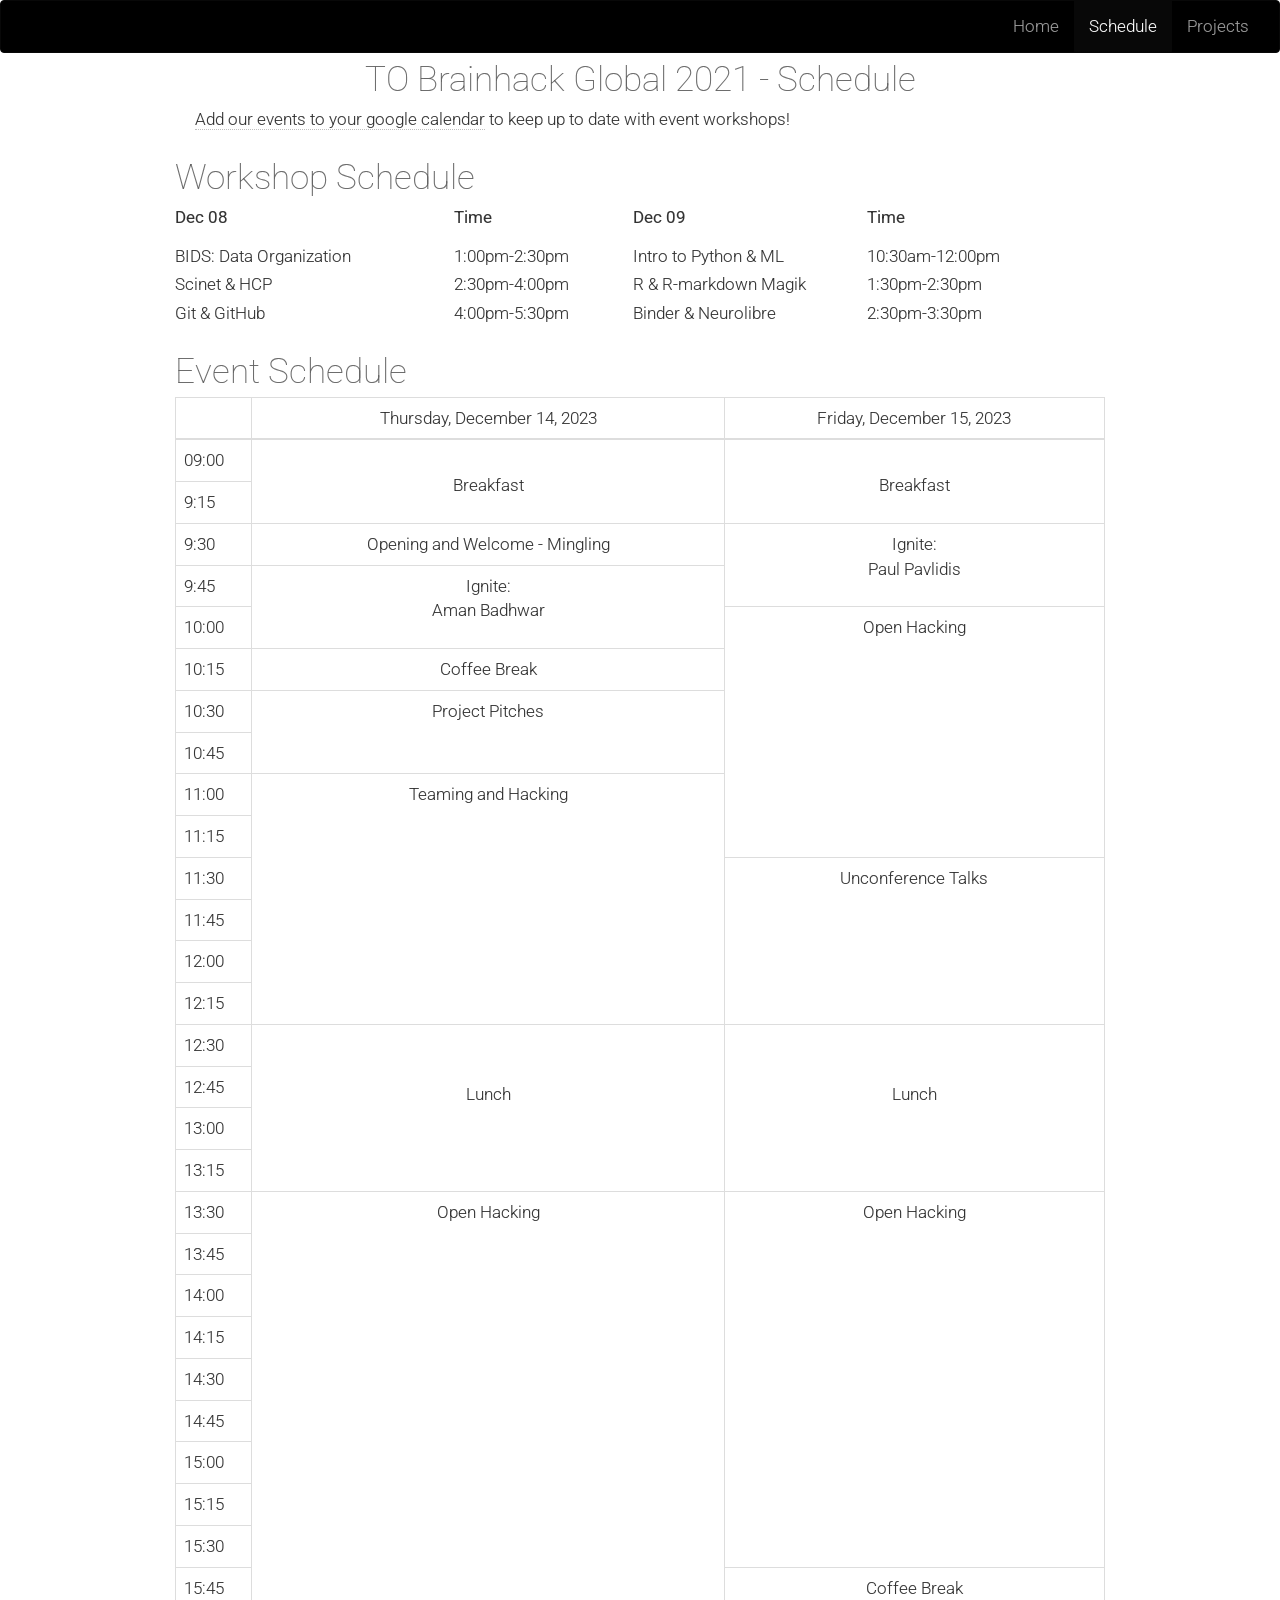
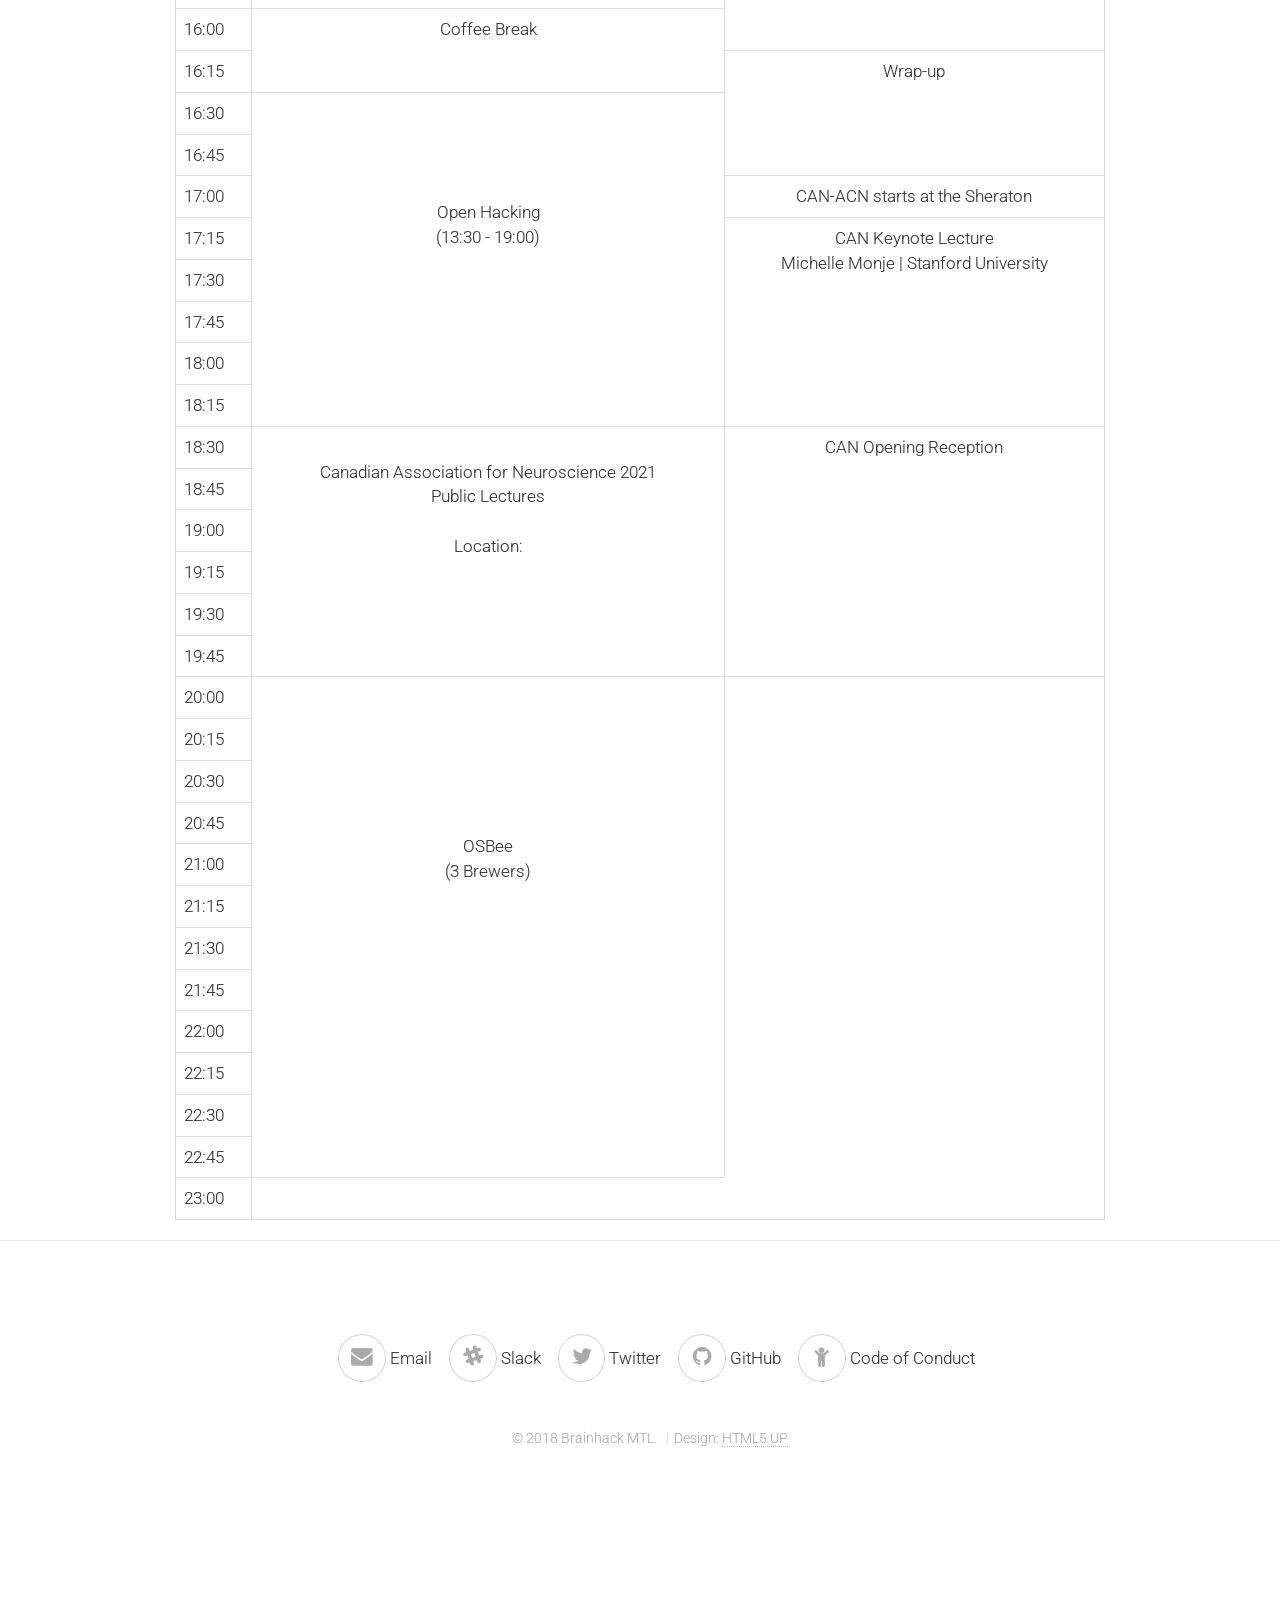
==== schedule.html @ 02b3ccc8 "Initial commit" ====
<!DOCTYPE html>
<html>

<head>
    <meta charset="utf-8">
    <meta http-equiv="X-UA-Compatible" content="IE=edge">
    <title>TO Brainhack Global 2021 &ndash; Schedule</title>
    <meta name="viewport" content="width=device-width, initial-scale=1">
    <link rel="stylesheet" href="https://maxcdn.bootstrapcdn.com/bootstrap/3.3.7/css/bootstrap.min.css" integrity="sha384-BVYiiSIFeK1dGmJRAkycuHAHRg32OmUcww7on3RYdg4Va+PmSTsz/K68vbdEjh4u"
    crossorigin="anonymous">
    <link rel="stylesheet" href="assets/css/main.css" />
    <link rel="stylesheet" href="https://use.fontawesome.com/releases/v5.7.2/css/all.css"
        integrity="sha384-fnmOCqbTlWIlj8LyTjo7mOUStjsKC4pOpQbqyi7RrhN7udi9RwhKkMHpvLbHG9Sr" crossorigin="anonymous">
    <link rel="stylesheet" href="https://www.w3schools.com/w3css/4/w3.css">
    <link rel="stylesheet" type="text/css" media="screen" href="assets/css/main.css">
    <link rel="stylesheet" type="text/css" media="screen" href="assets/css/schedule.css">
</head>

<body>
    <!-- Navbar -->
    <nav class="navbar navbar-inverse">
        <div class="container-fluid">
            <div class="navbar-header">
                <button type="button" class="navbar-toggle" data-toggle="collapse" data-target="#myNavbar">
                    <span class="icon-bar"></span>
                    <span class="icon-bar"></span>
                    <span class="icon-bar"></span>
                </button>
            </div>
            <div class="collapse navbar-collapse" id="myNavbar">
                <ul class="nav navbar-nav navbar-right">
                    <li>
                        <a href="index.html">Home</a>
                    </li>
                    <li class="active">
                        <a href="schedule.html"
                            target="_blank">Schedule</a>
                    </li>
                    <li>
                        <a href="projects.html">Projects</a>
                    </li>
                </ul>
            </div>
        </div>
    </nav>







    <!-- SCHEDULE  -->
    <div class="container schedule">
        <h1 class="text-center">TO Brainhack Global 2021 - Schedule</h1>

	<p>
				<a href="https://calendar.google.com/calendar/b/1?cid=YnJhaW5oYWNrdG9yb250b0BnbWFpbC5jb20" target="_blank">Add our events to your google calendar</a> to keep up to date with event workshops!
	</p>

	<h2>
		Workshop Schedule
	</h2>

	<table style="width:100%">
		<col width="30">
		<col width="30">
		<col width="50">
		<col width="80">
		<tr>
			<th><b>Dec 08</b></th>
			<th><b>Time</b></th>
			<th><b>Dec 09</b></th>
			<th><b>Time</b></th>
		</tr>
		<tr>
			<td>BIDS: Data Organization</td>
			<td>1:00pm-2:30pm</td>
			<td>Intro to Python & ML</td>
			<td>10:30am-12:00pm</td>
			
		</tr>
		<tr>
			<td>Scinet & HCP</td>
			<td>2:30pm-4:00pm</td>
			<td>R & R-markdown Magik</td>
			<td>1:30pm-2:30pm</td>
		</tr>
		<tr>
			<td>Git & GitHub</td>
			<td>4:00pm-5:30pm</td>
			<td>Binder & Neurolibre</td>
			<td>2:30pm-3:30pm</td>
		</tr>

	</table>

	<h2>
		Event Schedule
	</h2>

        <div class="table-responsive timeline">
            <table class="table table-bordered" border="1">
                <thead>
                    <th></th>
                    <th class="text-center">Thursday, December 14, 2023</th>
                    <th class="text-center">Friday, December 15, 2023</th>
                </thead>
                <tbody>
                    <tr>
                        <td>09:00</td>
                        <td rowspan="2" class="text-center sEvent" data-id="breakfast1" data-toggle="modal" data-target="#infoModal"><br>Breakfast</td>
                        <td rowspan="2" class="text-center sEvent" data-id="breakfast2" data-toggle="modal" data-target="#infoModal"><br>Breakfast</td>
                    </tr>
                    <tr>
                        <td>9:15</td>
                    </tr>
                    <tr>
                        <td>9:30</td>
                        <td class="text-center sEvent" data-id="welcome" data-toggle="modal" data-target="#infoModal">Opening and Welcome - Mingling</td>
                        <td rowspan="2" class="text-center sEvent" data-id="ignite1" data-toggle="modal" data-target="#infoModal">
                            Ignite:
                            <br>
                            Paul Pavlidis
                        </td>
                    </tr>
                    <tr>
                        <td>9:45</td>
                        <td rowspan="2" class="text-center sEvent" data-id="ignite2" data-toggle="modal" data-target="#infoModal">
                            Ignite:
                            <br>
                            Aman Badhwar
                        </td>
                    </tr>
                    <tr>
                        <td>10:00</td>
                        <td rowspan="6" class="text-center sEvent" data-id="hack1W" data-toggle="modal" data-target="#infoModal">Open Hacking</td>
                    </tr>
                    <tr>
                        <td>10:15</td>
                        <td class="text-center sEvent" data-id="coffee1" data-toggle="modal" data-target="#infoModal">Coffee Break</td>
                    </tr>
                    <tr>
                        <td>10:30</td>
                        <td rowspan="2" class="text-center sEvent" data-id="pitch" data-toggle="modal" data-target="#infoModal">Project Pitches</td>
                    </tr>
                    <tr>
                        <td>10:45</td>
                    </tr>
                    <tr>
                        <td>11:00</td>
                        <td rowspan="6" class="text-center sEvent" data-id="teaming" data-toggle="modal" data-target="#infoModal">Teaming and Hacking</td>
                    </tr>
                    <tr>
                        <td>11:15</td>
                    </tr>
                    <tr>
                        <td>11:30</td>
                        <td rowspan="4" class="text-center sEvent" data-id="unconf-talks" data-toggle="modal" data-target="#infoModal">Unconference Talks</td>
                    </tr>
                    <tr>
                        <td>11:45</td>
                    </tr>
                    <tr>
                        <td>12:00</td>
                    </tr>
                    <tr>
                        <td>12:15</td>
                    </tr>
                    <tr>
                        <td>12:30</td>
                        <td rowspan="4" class="text-center sEvent" data-id="lunch1" data-toggle="modal" data-target="#infoModal"><br><br>Lunch</td>
                        <td rowspan="4" class="text-center sEvent" data-id="lunch2" data-toggle="modal" data-target="#infoModal"><br><br>Lunch</td>
                    </tr>
                    <tr>
                        <td>12:45</td>
                    </tr>
                    <tr>
                        <td>13:00</td>
                    </tr>
                    <tr>
                        <td>13:15</td>
                    </tr>
                    <tr>
                        <td>13:30</td>
                        <td rowspan="10" class="text-center sEvent" data-id="hack1T" data-toggle="modal" data-target="#infoModal">Open Hacking</td>
                        <td rowspan="9" class="text-center sEvent" data-id="hack2W" data-toggle="modal" data-target="#infoModal">Open Hacking</td>
                    </tr>
                    <tr>
                        <td>13:45</td>
                    </tr>
                    <tr>
                        <td>14:00</td>
                    </tr>
                    <tr>
                        <td>14:15</td>
                    </tr>
                    <tr>
                        <td>14:30</td>
                    </tr>
                    <tr>
                        <td>14:45</td>
                    </tr>
                    <tr>
                        <td>15:00</td>
                    </tr>
                    <tr>
                        <td>15:15</td>
                    </tr>
                    <tr>
                        <td>15:30</td>
                    </tr>
                    <tr>
                        <td>15:45</td>
                        <td rowspan="2" class="text-center sEvent" data-id="coffee2" data-toggle="modal" data-target="#infoModal">Coffee Break</td>
                    </tr>
                    <tr>
                        <td>16:00</td>
                        <td rowspan="2" class="text-center sEvent" data-id="coffee3" data-toggle="modal" data-target="#infoModal">Coffee Break</td>
                    </tr>
                    <tr>
                        <td>16:15</td>
                        <td rowspan="3" class="text-center sEvent" data-id="wrap-up" data-toggle="modal" data-target="#infoModal">Wrap-up</td>
                    </tr>
                    <tr>
                        <td>16:30</td>
                        <td rowspan="8" class="text-center sEvent" data-id="hack2T">
                            <br><br><br><br>Open Hacking<br>
                            (13:30 - 19:00)
                        </td>
                    </tr>
                    <tr>
                        <td>16:45</td>
                    </tr>
                    <tr>
                        <td>17:00</td>
                        <td class="text-center sEvent" data-id="can-acn" data-toggle="modal" data-target="#infoModal">CAN-ACN starts at the Sheraton</td>
                    </tr>
                    <tr>
                        <td>17:15</td>
                        <td rowspan="5" class="text-center sEvent" data-id="can-keynote" data-toggle="modal" data-target="#infoModal">
                            CAN Keynote Lecture
                            <br>Michelle Monje | Stanford University
                        </td>
                    </tr>
                    <tr>
                        <td>17:30</td>
                    </tr>
                    <tr>
                        <td>17:45</td>
                    </tr>
                    <tr>
                        <td>18:00</td>
                    </tr>
                    <tr>
                        <td>18:15</td>
                    </tr>
                    <tr>
                        <td>18:30</td>
                        <td rowspan="6" class="text-center sEvent" data-id="can-lect" data-toggle="modal" data-target="#infoModal">
                            <br>Canadian Association for Neuroscience 2021
                            <br>Public Lectures
                            <br>
                            <br>Location: 
                            <br>
                        </td>
                        <td rowspan="6" class="text-center sEvent" data-id="can-open" data-toggle="modal" data-target="#infoModal">CAN Opening Reception</td>
                    </tr>
                    <tr>
                        <td>18:45</td>
                    </tr>
                    <tr>
                        <td>19:00</td>
                    </tr>
                    <tr>
                        <td>19:15</td>
                    </tr>
                    <tr>
                        <td>19:30</td>
                    </tr>
                    <tr>
                        <td>19:45</td>
                    </tr>
                    <tr>
                        <td>20:00</td>
                        <td rowspan="12" class="text-center sEvent" data-id="osbee" data-toggle="modal" data-target="#infoModal">
                            <br><br><br><br><br><br>OSBee
                            <br>(3 Brewers)
                        </td>
                    </tr>
                    <tr>
                        <td>20:15</td>
                    </tr>
                    <tr>
                        <td>20:30</td>
                    </tr>
                    <tr>
                        <td>20:45</td>
                    </tr>
                    <tr>
                        <td>21:00</td>
                    </tr>
                    <tr>
                        <td>21:15</td>
                    </tr>
                    <tr>
                        <td>21:30</td>
                    </tr>
                    <tr>
                        <td>21:45</td>
                    </tr>
                    <tr>
                        <td>22:00</td>
                    </tr>
                    <tr>
                        <td>22:15</td>
                    </tr>
                    <tr>
                        <td>22:30</td>
                    </tr>
                    <tr>
                        <td>22:45</td>
                    </tr>
                    <tr>
                        <td>23:00</td>
                    </tr>
                </tbody>
            </table>
        </div> <!-- timeline -->
    </div> <!-- schedule -->

    <!-- modal container -->
<div class="modal fade" tabindex="-1" role="dialog" id="infoModal">
        <div class="modal-dialog modal-lg" role="document">
          <div class="modal-content">
            <div class="modal-header">
              <button type="button" class="close" data-dismiss="modal" aria-label="Close"><span aria-hidden="true">&times;</span></button>
              <h4 class="modal-title"></h4>
            </div>
            <div class="modal-body">
            </div>
          </div><!-- /.modal-content -->
        </div><!-- /.modal-dialog -->
      </div><!-- /.modal -->

    <!-- Footer -->
    <footer id="footer">
        <ul class="icons">
            <li>
                <a href="mailto:erin.w.dickie@gmail.com" target="_blank" class="icon fa-envelope">
                    <span class="label">Email</span>
                </a> Email</li>
            <li>
                <a href="https://brainhack-slack-invite.herokuapp.com/" target="_blank" class="icon fa-slack">
                    <span class="label">Slack</span>
                </a> Slack</li>
            <li>
                <a href="https://twitter.com/brainhackorg" target="_blank" class="icon fa-twitter">
                    <span class="label">Twitter</span>
                </a> Twitter</li>
            <li>
                <a href="https://github.com/CAMH-SCWG/to-brainhack-2018" target="_blank" class="icon fa-github">
                    <span class="label">GitHub</span>
                </a> GitHub</li>
            <li>
                <a href="http://www.brainhack.org/code-of-conduct.html" target="_blank" class="icon fa-child">
                    <span class="label">Code of Conduct</span>
                </a> Code of Conduct</li>
        </ul>
        <div class="copyright">
            <ul class="menu">
                <li>&copy; 2018 Brainhack MTL.</li>
                <li>Design:
                    <a href="http://html5up.net">HTML5 UP</a>
                </li>
            </ul>
        </div>
    </footer>

    <!-- Scripts -->
    <script src="assets/js/jquery.min.js"></script>
    <script src="assets/js/jquery.scrolly.min.js"></script>
    <script src="assets/js/skel.min.js"></script>
    <script src="assets/js/util.js"></script>
    <script src="assets/js/main.js"></script>
    <script src="assets/js/lodash.min.js"></script>  
    <script src="https://maxcdn.bootstrapcdn.com/bootstrap/3.3.7/js/bootstrap.min.js" integrity="sha384-Tc5IQib027qvyjSMfHjOMaLkfuWVxZxUPnCJA7l2mCWNIpG9mGCD8wGNIcPD7Txa" crossorigin="anonymous"></script>
    <script src="assets/js/schedule.js"></script>
</body>

</html>
---- assets/css/main.css ----
@import url("font-awesome.min.css");
@import url("https://fonts.googleapis.com/css?family=Roboto:100,100italic,300,300italic,400,400italic");

/*
	Tessellate by HTML5 UP
	html5up.net | @ajlkn
	Free for personal and commercial use under the CCA 3.0 license (html5up.net/license)
*/

/* Reset */

	html, body, div, span, applet, object, iframe, h1, h2, h3, h4, h5, h6, p, blockquote, pre, a, abbr, acronym, address, big, cite, code, del, dfn, em, img, ins, kbd, q, s, samp, small, strike, strong, sub, sup, tt, var, b, u, i, center, dl, dt, dd, ol, ul, li, fieldset, form, label, legend, table, caption, tbody, tfoot, thead, tr, th, td, article, aside, canvas, details, embed, figure, figcaption, footer, header, hgroup, menu, nav, output, ruby, section, summary, time, mark, audio, video {
		margin: 0;
		padding: 0;
		border: 0;
		font-size: 100%;
		font: inherit;
		vertical-align: baseline;
	}

	article, aside, details, figcaption, figure, footer, header, hgroup, menu, nav, section {
		display: block;
	}

	body {
		line-height: 1;
	}

	ol, ul {
		list-style: none;
		margin-top: 25px;
		margin-bottom: 25px;
	}

	li {
		text-align: left;
		list-style: none;
	}

	blockquote, q {
		quotes: none;
	}

	blockquote:before, blockquote:after, q:before, q:after {
		content: '';
		content: none;
	}

	table {
		border-collapse: collapse;
		border-spacing: 0;
	}

	body {
		-webkit-text-size-adjust: none;
	}

	th {
	border-bottom: 10px solid white;
	}

	.navbar {
		margin-bottom: 0;
		background-color: #000
	}

/* Box Model */

	*, *:before, *:after {
		-moz-box-sizing: border-box;
		-webkit-box-sizing: border-box;
		box-sizing: border-box;
	}

/* Containers */

	.container {
		margin-left: auto;
		margin-right: auto;
	}

	.container.\31 25\25 {
		width: 100%;
		max-width: 1700px;
		min-width: 1360px;
	}

	.container.\37 5\25 {
		width: 1020px;
	}

	.container.\35 0\25 {
		width: 680px;
	}

	.container.\32 5\25 {
		width: 340px;
	}

	.container {
		width: 1360px;
	}

	.map-responsive{
	overflow:hidden;
	padding-bottom:56.25%;
	position:relative;
	height:0;
	}
	.map-responsive iframe{
	left:0;
	top:0;
	height:100%;
	width:100%;
	position:absolute;
	}

	@media screen and (max-width: 1680px) {

		.container.\31 25\25 {
			width: 100%;
			max-width: 1500px;
			min-width: 1200px;
		}

		.container.\37 5\25 {
			width: 900px;
		}

		.container.\35 0\25 {
			width: 600px;
		}

		.container.\32 5\25 {
			width: 300px;
		}

		.container {
			width: 1200px;
		}

	}

	@media screen and (max-width: 1280px) {

		.container.\31 25\25 {
			width: 100%;
			max-width: 1200px;
			min-width: 960px;
		}

		.container.\37 5\25 {
			width: 720px;
		}

		.container.\35 0\25 {
			width: 480px;
		}

		.container.\32 5\25 {
			width: 240px;
		}

		.container {
			width: 960px;
		}

	}

	@media screen and (max-width: 1000px) {

		.container.\31 25\25 {
			width: 100%;
			max-width: 125%;
			min-width: 100%;
		}

		.container.\37 5\25 {
			width: 75%;
		}

		.container.\35 0\25 {
			width: 50%;
		}

		.container.\32 5\25 {
			width: 25%;
		}

		.container {
			width: 100% !important;
		}

	}

	@media screen and (max-width: 736px) {

		.container.\31 25\25 {
			width: 100%;
			max-width: 125%;
			min-width: 100%;
		}

		.container.\37 5\25 {
			width: 75%;
		}

		.container.\35 0\25 {
			width: 50%;
		}

		.container.\32 5\25 {
			width: 25%;
		}

		.container {
			width: 100% !important;
		}

	}

/* Grid */

	.row {
		border-bottom: solid 1px transparent;
		-moz-box-sizing: border-box;
		-webkit-box-sizing: border-box;
		box-sizing: border-box;
	}

	.row > * {
		float: left;
		-moz-box-sizing: border-box;
		-webkit-box-sizing: border-box;
		box-sizing: border-box;
	}

	.row:after, .row:before {
		content: '';
		display: block;
		clear: both;
		height: 0;
	}

	.row.uniform > * > :first-child {
		margin-top: 0;
	}

	.row.uniform > * > :last-child {
		margin-bottom: 0;
	}

	.row.\30 \25 > * {
		padding: 0px 0 0 0px;
	}

	.row.\30 \25 {
		margin: 0px 0 -1px 0px;
	}

	.row.uniform.\30 \25 > * {
		padding: 0px 0 0 0px;
	}

	.row.uniform.\30 \25 {
		margin: 0px 0 -1px 0px;
	}

	.row > * {
		padding: 50px 0 0 50px;
	}

	.row {
		margin: -50px 0 -1px -50px;
	}

	.row.uniform > * {
		padding: 50px 0 0 50px;
	}

	.row.uniform {
		margin: -50px 0 -1px -50px;
	}

	.row.\32 00\25 > * {
		padding: 100px 0 0 100px;
	}

	.row.\32 00\25 {
		margin: -100px 0 -1px -100px;
	}

	.row.uniform.\32 00\25 > * {
		padding: 100px 0 0 100px;
	}

	.row.uniform.\32 00\25 {
		margin: -100px 0 -1px -100px;
	}

	.row.\31 50\25 > * {
		padding: 75px 0 0 75px;
	}

	.row.\31 50\25 {
		margin: -75px 0 -1px -75px;
	}

	.row.uniform.\31 50\25 > * {
		padding: 75px 0 0 75px;
	}

	.row.uniform.\31 50\25 {
		margin: -75px 0 -1px -75px;
	}

	.row.\35 0\25 > * {
		padding: 25px 0 0 25px;
	}

	.row.\35 0\25 {
		margin: -25px 0 -1px -25px;
	}

	.row.uniform.\35 0\25 > * {
		padding: 25px 0 0 25px;
	}

	.row.uniform.\35 0\25 {
		margin: -25px 0 -1px -25px;
	}

	.row.\32 5\25 > * {
		padding: 12.5px 0 0 12.5px;
	}

	.row.\32 5\25 {
		margin: -12.5px 0 -1px -12.5px;
	}

	.row.uniform.\32 5\25 > * {
		padding: 12.5px 0 0 12.5px;
	}

	.row.uniform.\32 5\25 {
		margin: -12.5px 0 -1px -12.5px;
	}

	.\31 2u, .\31 2u\24 {
		width: 100%;
		clear: none;
		margin-left: 0;
	}

	.\31 1u, .\31 1u\24 {
		width: 91.6666666667%;
		clear: none;
		margin-left: 0;
	}

	.\31 0u, .\31 0u\24 {
		width: 83.3333333333%;
		clear: none;
		margin-left: 0;
	}

	.\39 u, .\39 u\24 {
		width: 75%;
		clear: none;
		margin-left: 0;
	}

	.\38 u, .\38 u\24 {
		width: 66.6666666667%;
		clear: none;
		margin-left: 0;
	}

	.\37 u, .\37 u\24 {
		width: 58.3333333333%;
		clear: none;
		margin-left: 0;
	}

	.\36 u, .\36 u\24 {
		width: 50%;
		clear: none;
		margin-left: 0;
	}

	.\35 u, .\35 u\24 {
		width: 41.6666666667%;
		clear: none;
		margin-left: 0;
	}

	.\34 u, .\34 u\24 {
		width: 33.3333333333%;
		clear: none;
		margin-left: 0;
	}

	.\33 u, .\33 u\24 {
		width: 25%;
		clear: none;
		margin-left: 0;
	}

	.\32 u, .\32 u\24 {
		width: 16.6666666667%;
		clear: none;
		margin-left: 0;
	}

	.\31 u, .\31 u\24 {
		width: 8.3333333333%;
		clear: none;
		margin-left: 0;
	}

	.\31 2u\24 + *,
	.\31 1u\24 + *,
	.\31 0u\24 + *,
	.\39 u\24 + *,
	.\38 u\24 + *,
	.\37 u\24 + *,
	.\36 u\24 + *,
	.\35 u\24 + *,
	.\34 u\24 + *,
	.\33 u\24 + *,
	.\32 u\24 + *,
	.\31 u\24 + * {
		clear: left;
	}

	.\-11u {
		margin-left: 91.66667%;
	}

	.\-10u {
		margin-left: 83.33333%;
	}

	.\-9u {
		margin-left: 75%;
	}

	.\-8u {
		margin-left: 66.66667%;
	}

	.\-7u {
		margin-left: 58.33333%;
	}

	.\-6u {
		margin-left: 50%;
	}

	.\-5u {
		margin-left: 41.66667%;
	}

	.\-4u {
		margin-left: 33.33333%;
	}

	.\-3u {
		margin-left: 25%;
	}

	.\-2u {
		margin-left: 16.66667%;
	}

	.\-1u {
		margin-left: 8.33333%;
	}

	@media screen and (max-width: 1680px) {

		.row > * {
			padding: 40px 0 0 40px;
		}

		.row {
			margin: -40px 0 -1px -40px;
		}

		.row.uniform > * {
			padding: 40px 0 0 40px;
		}

		.row.uniform {
			margin: -40px 0 -1px -40px;
		}

		.row.\32 00\25 > * {
			padding: 80px 0 0 80px;
		}

		.row.\32 00\25 {
			margin: -80px 0 -1px -80px;
		}

		.row.uniform.\32 00\25 > * {
			padding: 80px 0 0 80px;
		}

		.row.uniform.\32 00\25 {
			margin: -80px 0 -1px -80px;
		}

		.row.\31 50\25 > * {
			padding: 60px 0 0 60px;
		}

		.row.\31 50\25 {
			margin: -60px 0 -1px -60px;
		}

		.row.uniform.\31 50\25 > * {
			padding: 60px 0 0 60px;
		}

		.row.uniform.\31 50\25 {
			margin: -60px 0 -1px -60px;
		}

		.row.\35 0\25 > * {
			padding: 20px 0 0 20px;
		}

		.row.\35 0\25 {
			margin: -20px 0 -1px -20px;
		}

		.row.uniform.\35 0\25 > * {
			padding: 20px 0 0 20px;
		}

		.row.uniform.\35 0\25 {
			margin: -20px 0 -1px -20px;
		}

		.row.\32 5\25 > * {
			padding: 10px 0 0 10px;
		}

		.row.\32 5\25 {
			margin: -10px 0 -1px -10px;
		}

		.row.uniform.\32 5\25 > * {
			padding: 10px 0 0 10px;
		}

		.row.uniform.\32 5\25 {
			margin: -10px 0 -1px -10px;
		}

		.\31 2u\28wide\29, .\31 2u\24\28wide\29 {
			width: 100%;
			clear: none;
			margin-left: 0;
		}

		.\31 1u\28wide\29, .\31 1u\24\28wide\29 {
			width: 91.6666666667%;
			clear: none;
			margin-left: 0;
		}

		.\31 0u\28wide\29, .\31 0u\24\28wide\29 {
			width: 83.3333333333%;
			clear: none;
			margin-left: 0;
		}

		.\39 u\28wide\29, .\39 u\24\28wide\29 {
			width: 75%;
			clear: none;
			margin-left: 0;
		}

		.\38 u\28wide\29, .\38 u\24\28wide\29 {
			width: 66.6666666667%;
			clear: none;
			margin-left: 0;
		}

		.\37 u\28wide\29, .\37 u\24\28wide\29 {
			width: 58.3333333333%;
			clear: none;
			margin-left: 0;
		}

		.\36 u\28wide\29, .\36 u\24\28wide\29 {
			width: 50%;
			clear: none;
			margin-left: 0;
		}

		.\35 u\28wide\29, .\35 u\24\28wide\29 {
			width: 41.6666666667%;
			clear: none;
			margin-left: 0;
		}

		.\34 u\28wide\29, .\34 u\24\28wide\29 {
			width: 33.3333333333%;
			clear: none;
			margin-left: 0;
		}

		.\33 u\28wide\29, .\33 u\24\28wide\29 {
			width: 25%;
			clear: none;
			margin-left: 0;
		}

		.\32 u\28wide\29, .\32 u\24\28wide\29 {
			width: 16.6666666667%;
			clear: none;
			margin-left: 0;
		}

		.\31 u\28wide\29, .\31 u\24\28wide\29 {
			width: 8.3333333333%;
			clear: none;
			margin-left: 0;
		}

		.\31 2u\24\28wide\29 + *,
		.\31 1u\24\28wide\29 + *,
		.\31 0u\24\28wide\29 + *,
		.\39 u\24\28wide\29 + *,
		.\38 u\24\28wide\29 + *,
		.\37 u\24\28wide\29 + *,
		.\36 u\24\28wide\29 + *,
		.\35 u\24\28wide\29 + *,
		.\34 u\24\28wide\29 + *,
		.\33 u\24\28wide\29 + *,
		.\32 u\24\28wide\29 + *,
		.\31 u\24\28wide\29 + * {
			clear: left;
		}

		.\-11u\28wide\29 {
			margin-left: 91.66667%;
		}

		.\-10u\28wide\29 {
			margin-left: 83.33333%;
		}

		.\-9u\28wide\29 {
			margin-left: 75%;
		}

		.\-8u\28wide\29 {
			margin-left: 66.66667%;
		}

		.\-7u\28wide\29 {
			margin-left: 58.33333%;
		}

		.\-6u\28wide\29 {
			margin-left: 50%;
		}

		.\-5u\28wide\29 {
			margin-left: 41.66667%;
		}

		.\-4u\28wide\29 {
			margin-left: 33.33333%;
		}

		.\-3u\28wide\29 {
			margin-left: 25%;
		}

		.\-2u\28wide\29 {
			margin-left: 16.66667%;
		}

		.\-1u\28wide\29 {
			margin-left: 8.33333%;
		}

	}

	@media screen and (max-width: 1280px) {

		.row > * {
			padding: 30px 0 0 30px;
		}

		.row {
			margin: -30px 0 -1px -30px;
		}

		.row.uniform > * {
			padding: 30px 0 0 30px;
		}

		.row.uniform {
			margin: -30px 0 -1px -30px;
		}

		.row.\32 00\25 > * {
			padding: 60px 0 0 60px;
		}

		.row.\32 00\25 {
			margin: -60px 0 -1px -60px;
		}

		.row.uniform.\32 00\25 > * {
			padding: 60px 0 0 60px;
		}

		.row.uniform.\32 00\25 {
			margin: -60px 0 -1px -60px;
		}

		.row.\31 50\25 > * {
			padding: 45px 0 0 45px;
		}

		.row.\31 50\25 {
			margin: -45px 0 -1px -45px;
		}

		.row.uniform.\31 50\25 > * {
			padding: 45px 0 0 45px;
		}

		.row.uniform.\31 50\25 {
			margin: -45px 0 -1px -45px;
		}

		.row.\35 0\25 > * {
			padding: 15px 0 0 15px;
		}

		.row.\35 0\25 {
			margin: -15px 0 -1px -15px;
		}

		.row.uniform.\35 0\25 > * {
			padding: 15px 0 0 15px;
		}

		.row.uniform.\35 0\25 {
			margin: -15px 0 -1px -15px;
		}

		.row.\32 5\25 > * {
			padding: 7.5px 0 0 7.5px;
		}

		.row.\32 5\25 {
			margin: -7.5px 0 -1px -7.5px;
		}

		.row.uniform.\32 5\25 > * {
			padding: 7.5px 0 0 7.5px;
		}

		.row.uniform.\32 5\25 {
			margin: -7.5px 0 -1px -7.5px;
		}

		.\31 2u\28normal\29, .\31 2u\24\28normal\29 {
			width: 100%;
			clear: none;
			margin-left: 0;
		}

		.\31 1u\28normal\29, .\31 1u\24\28normal\29 {
			width: 91.6666666667%;
			clear: none;
			margin-left: 0;
		}

		.\31 0u\28normal\29, .\31 0u\24\28normal\29 {
			width: 83.3333333333%;
			clear: none;
			margin-left: 0;
		}

		.\39 u\28normal\29, .\39 u\24\28normal\29 {
			width: 75%;
			clear: none;
			margin-left: 0;
		}

		.\38 u\28normal\29, .\38 u\24\28normal\29 {
			width: 66.6666666667%;
			clear: none;
			margin-left: 0;
		}

		.\37 u\28normal\29, .\37 u\24\28normal\29 {
			width: 58.3333333333%;
			clear: none;
			margin-left: 0;
		}

		.\36 u\28normal\29, .\36 u\24\28normal\29 {
			width: 50%;
			clear: none;
			margin-left: 0;
		}

		.\35 u\28normal\29, .\35 u\24\28normal\29 {
			width: 41.6666666667%;
			clear: none;
			margin-left: 0;
		}

		.\34 u\28normal\29, .\34 u\24\28normal\29 {
			width: 33.3333333333%;
			clear: none;
			margin-left: 0;
		}

		.\33 u\28normal\29, .\33 u\24\28normal\29 {
			width: 25%;
			clear: none;
			margin-left: 0;
		}

		.\32 u\28normal\29, .\32 u\24\28normal\29 {
			width: 16.6666666667%;
			clear: none;
			margin-left: 0;
		}

		.\31 u\28normal\29, .\31 u\24\28normal\29 {
			width: 8.3333333333%;
			clear: none;
			margin-left: 0;
		}

		.\31 2u\24\28normal\29 + *,
		.\31 1u\24\28normal\29 + *,
		.\31 0u\24\28normal\29 + *,
		.\39 u\24\28normal\29 + *,
		.\38 u\24\28normal\29 + *,
		.\37 u\24\28normal\29 + *,
		.\36 u\24\28normal\29 + *,
		.\35 u\24\28normal\29 + *,
		.\34 u\24\28normal\29 + *,
		.\33 u\24\28normal\29 + *,
		.\32 u\24\28normal\29 + *,
		.\31 u\24\28normal\29 + * {
			clear: left;
		}

		.\-11u\28normal\29 {
			margin-left: 91.66667%;
		}

		.\-10u\28normal\29 {
			margin-left: 83.33333%;
		}

		.\-9u\28normal\29 {
			margin-left: 75%;
		}

		.\-8u\28normal\29 {
			margin-left: 66.66667%;
		}

		.\-7u\28normal\29 {
			margin-left: 58.33333%;
		}

		.\-6u\28normal\29 {
			margin-left: 50%;
		}

		.\-5u\28normal\29 {
			margin-left: 41.66667%;
		}

		.\-4u\28normal\29 {
			margin-left: 33.33333%;
		}

		.\-3u\28normal\29 {
			margin-left: 25%;
		}

		.\-2u\28normal\29 {
			margin-left: 16.66667%;
		}

		.\-1u\28normal\29 {
			margin-left: 8.33333%;
		}

	}

	@media screen and (max-width: 1000px) {

		.row > * {
			padding: 25px 0 0 25px;
		}

		.row {
			margin: -25px 0 -1px -25px;
		}

		.row.uniform > * {
			padding: 25px 0 0 25px;
		}

		.row.uniform {
			margin: -25px 0 -1px -25px;
		}

		.row.\32 00\25 > * {
			padding: 50px 0 0 50px;
		}

		.row.\32 00\25 {
			margin: -50px 0 -1px -50px;
		}

		.row.uniform.\32 00\25 > * {
			padding: 50px 0 0 50px;
		}

		.row.uniform.\32 00\25 {
			margin: -50px 0 -1px -50px;
		}

		.row.\31 50\25 > * {
			padding: 37.5px 0 0 37.5px;
		}

		.row.\31 50\25 {
			margin: -37.5px 0 -1px -37.5px;
		}

		.row.uniform.\31 50\25 > * {
			padding: 37.5px 0 0 37.5px;
		}

		.row.uniform.\31 50\25 {
			margin: -37.5px 0 -1px -37.5px;
		}

		.row.\35 0\25 > * {
			padding: 12.5px 0 0 12.5px;
		}

		.row.\35 0\25 {
			margin: -12.5px 0 -1px -12.5px;
		}

		.row.uniform.\35 0\25 > * {
			padding: 12.5px 0 0 12.5px;
		}

		.row.uniform.\35 0\25 {
			margin: -12.5px 0 -1px -12.5px;
		}

		.row.\32 5\25 > * {
			padding: 6.25px 0 0 6.25px;
		}

		.row.\32 5\25 {
			margin: -6.25px 0 -1px -6.25px;
		}

		.row.uniform.\32 5\25 > * {
			padding: 6.25px 0 0 6.25px;
		}

		.row.uniform.\32 5\25 {
			margin: -6.25px 0 -1px -6.25px;
		}

		.\31 2u\28narrow\29, .\31 2u\24\28narrow\29 {
			width: 100%;
			clear: none;
			margin-left: 0;
		}

		.\31 1u\28narrow\29, .\31 1u\24\28narrow\29 {
			width: 91.6666666667%;
			clear: none;
			margin-left: 0;
		}

		.\31 0u\28narrow\29, .\31 0u\24\28narrow\29 {
			width: 83.3333333333%;
			clear: none;
			margin-left: 0;
		}

		.\39 u\28narrow\29, .\39 u\24\28narrow\29 {
			width: 75%;
			clear: none;
			margin-left: 0;
		}

		.\38 u\28narrow\29, .\38 u\24\28narrow\29 {
			width: 66.6666666667%;
			clear: none;
			margin-left: 0;
		}

		.\37 u\28narrow\29, .\37 u\24\28narrow\29 {
			width: 58.3333333333%;
			clear: none;
			margin-left: 0;
		}

		.\36 u\28narrow\29, .\36 u\24\28narrow\29 {
			width: 50%;
			clear: none;
			margin-left: 0;
		}

		.\35 u\28narrow\29, .\35 u\24\28narrow\29 {
			width: 41.6666666667%;
			clear: none;
			margin-left: 0;
		}

		.\34 u\28narrow\29, .\34 u\24\28narrow\29 {
			width: 33.3333333333%;
			clear: none;
			margin-left: 0;
		}

		.\33 u\28narrow\29, .\33 u\24\28narrow\29 {
			width: 25%;
			clear: none;
			margin-left: 0;
		}

		.\32 u\28narrow\29, .\32 u\24\28narrow\29 {
			width: 16.6666666667%;
			clear: none;
			margin-left: 0;
		}

		.\31 u\28narrow\29, .\31 u\24\28narrow\29 {
			width: 8.3333333333%;
			clear: none;
			margin-left: 0;
		}

		.\31 2u\24\28narrow\29 + *,
		.\31 1u\24\28narrow\29 + *,
		.\31 0u\24\28narrow\29 + *,
		.\39 u\24\28narrow\29 + *,
		.\38 u\24\28narrow\29 + *,
		.\37 u\24\28narrow\29 + *,
		.\36 u\24\28narrow\29 + *,
		.\35 u\24\28narrow\29 + *,
		.\34 u\24\28narrow\29 + *,
		.\33 u\24\28narrow\29 + *,
		.\32 u\24\28narrow\29 + *,
		.\31 u\24\28narrow\29 + * {
			clear: left;
		}

		.\-11u\28narrow\29 {
			margin-left: 91.66667%;
		}

		.\-10u\28narrow\29 {
			margin-left: 83.33333%;
		}

		.\-9u\28narrow\29 {
			margin-left: 75%;
		}

		.\-8u\28narrow\29 {
			margin-left: 66.66667%;
		}

		.\-7u\28narrow\29 {
			margin-left: 58.33333%;
		}

		.\-6u\28narrow\29 {
			margin-left: 50%;
		}

		.\-5u\28narrow\29 {
			margin-left: 41.66667%;
		}

		.\-4u\28narrow\29 {
			margin-left: 33.33333%;
		}

		.\-3u\28narrow\29 {
			margin-left: 25%;
		}

		.\-2u\28narrow\29 {
			margin-left: 16.66667%;
		}

		.\-1u\28narrow\29 {
			margin-left: 8.33333%;
		}

	}

	@media screen and (max-width: 736px) {

		.row > * {
			padding: 20px 0 0 20px;
		}

		.row {
			margin: -20px 0 -1px -20px;
		}

		.row.uniform > * {
			padding: 20px 0 0 20px;
		}

		.row.uniform {
			margin: -20px 0 -1px -20px;
		}

		.row.\32 00\25 > * {
			padding: 40px 0 0 40px;
		}

		.row.\32 00\25 {
			margin: -40px 0 -1px -40px;
		}

		.row.uniform.\32 00\25 > * {
			padding: 40px 0 0 40px;
		}

		.row.uniform.\32 00\25 {
			margin: -40px 0 -1px -40px;
		}

		.row.\31 50\25 > * {
			padding: 30px 0 0 30px;
		}

		.row.\31 50\25 {
			margin: -30px 0 -1px -30px;
		}

		.row.uniform.\31 50\25 > * {
			padding: 30px 0 0 30px;
		}

		.row.uniform.\31 50\25 {
			margin: -30px 0 -1px -30px;
		}

		.row.\35 0\25 > * {
			padding: 10px 0 0 10px;
		}

		.row.\35 0\25 {
			margin: -10px 0 -1px -10px;
		}

		.row.uniform.\35 0\25 > * {
			padding: 10px 0 0 10px;
		}

		.row.uniform.\35 0\25 {
			margin: -10px 0 -1px -10px;
		}

		.row.\32 5\25 > * {
			padding: 5px 0 0 5px;
		}

		.row.\32 5\25 {
			margin: -5px 0 -1px -5px;
		}

		.row.uniform.\32 5\25 > * {
			padding: 5px 0 0 5px;
		}

		.row.uniform.\32 5\25 {
			margin: -5px 0 -1px -5px;
		}

		.\31 2u\28mobile\29, .\31 2u\24\28mobile\29 {
			width: 100%;
			clear: none;
			margin-left: 0;
		}

		.\31 1u\28mobile\29, .\31 1u\24\28mobile\29 {
			width: 91.6666666667%;
			clear: none;
			margin-left: 0;
		}

		.\31 0u\28mobile\29, .\31 0u\24\28mobile\29 {
			width: 83.3333333333%;
			clear: none;
			margin-left: 0;
		}

		.\39 u\28mobile\29, .\39 u\24\28mobile\29 {
			width: 75%;
			clear: none;
			margin-left: 0;
		}

		.\38 u\28mobile\29, .\38 u\24\28mobile\29 {
			width: 66.6666666667%;
			clear: none;
			margin-left: 0;
		}

		.\37 u\28mobile\29, .\37 u\24\28mobile\29 {
			width: 58.3333333333%;
			clear: none;
			margin-left: 0;
		}

		.\36 u\28mobile\29, .\36 u\24\28mobile\29 {
			width: 50%;
			clear: none;
			margin-left: 0;
		}

		.\35 u\28mobile\29, .\35 u\24\28mobile\29 {
			width: 41.6666666667%;
			clear: none;
			margin-left: 0;
		}

		.\34 u\28mobile\29, .\34 u\24\28mobile\29 {
			width: 33.3333333333%;
			clear: none;
			margin-left: 0;
		}

		.\33 u\28mobile\29, .\33 u\24\28mobile\29 {
			width: 25%;
			clear: none;
			margin-left: 0;
		}

		.\32 u\28mobile\29, .\32 u\24\28mobile\29 {
			width: 16.6666666667%;
			clear: none;
			margin-left: 0;
		}

		.\31 u\28mobile\29, .\31 u\24\28mobile\29 {
			width: 8.3333333333%;
			clear: none;
			margin-left: 0;
		}

		.\31 2u\24\28mobile\29 + *,
		.\31 1u\24\28mobile\29 + *,
		.\31 0u\24\28mobile\29 + *,
		.\39 u\24\28mobile\29 + *,
		.\38 u\24\28mobile\29 + *,
		.\37 u\24\28mobile\29 + *,
		.\36 u\24\28mobile\29 + *,
		.\35 u\24\28mobile\29 + *,
		.\34 u\24\28mobile\29 + *,
		.\33 u\24\28mobile\29 + *,
		.\32 u\24\28mobile\29 + *,
		.\31 u\24\28mobile\29 + * {
			clear: left;
		}

		.\-11u\28mobile\29 {
			margin-left: 91.66667%;
		}

		.\-10u\28mobile\29 {
			margin-left: 83.33333%;
		}

		.\-9u\28mobile\29 {
			margin-left: 75%;
		}

		.\-8u\28mobile\29 {
			margin-left: 66.66667%;
		}

		.\-7u\28mobile\29 {
			margin-left: 58.33333%;
		}

		.\-6u\28mobile\29 {
			margin-left: 50%;
		}

		.\-5u\28mobile\29 {
			margin-left: 41.66667%;
		}

		.\-4u\28mobile\29 {
			margin-left: 33.33333%;
		}

		.\-3u\28mobile\29 {
			margin-left: 25%;
		}

		.\-2u\28mobile\29 {
			margin-left: 16.66667%;
		}

		.\-1u\28mobile\29 {
			margin-left: 8.33333%;
		}

	}

/* Basic */

	@-ms-viewport {
		width: device-width;
	}

	body {
		background-color: #ffffff;
		font-family: 'Roboto', sans-serif;
		font-weight: 300;
		font-size: 17pt;
		line-height: 1.75em;
		-webkit-text-stroke: 0.1px;
	}

		body.is-loading * {
			-moz-transition: none !important;
			-webkit-transition: none !important;
			-ms-transition: none !important;
			transition: none !important;
			-moz-animation: none !important;
			-webkit-animation: none !important;
			-ms-animation: none !important;
			animation: none !important;
		}

	.dark {
		color: #aaa;
		color: rgba(255, 255, 255, 0.65);
	}

	input, textarea, select {
		font-family: 'Roboto', sans-serif;
		font-weight: 300;
		font-size: 17pt;
		line-height: 1.75em;
		color: #888;
		-webkit-text-stroke: 0.1px;
	}

	h1, h2, h3, h4, h5, h6 {
		color: #666;
		margin: 0 0 1em 0;
		font-weight: 100;
		line-height: 1.5em;
	}

	h1 a, h2 a, h3 a, h4 a, h5 a, h6 a {
		color: inherit;
		text-decoration: none;
	}

	.dark h1, .dark h2, .dark h3, .dark h4, .dark h5, .dark h6 {
		color: #fff;
	}

	strong, b {
		font-weight: 400;
		color: inherit;
	}

	.dark strong, .dark b {
		color: #fff;
		color: rgba(255, 255, 255, 0.85);
	}

	em, i {
		font-style: italic;
	}

	a {
		-moz-transition: border-bottom-color 0.25s ease-in-out;
		-webkit-transition: border-bottom-color 0.25s ease-in-out;
		-ms-transition: border-bottom-color 0.25s ease-in-out;
		transition: border-bottom-color 0.25s ease-in-out;
		color: inherit;
		text-decoration: none;
		border-bottom: dotted 1px rgba(0, 0, 0, 0.25);
	}

		a:hover {
			border-bottom-color: transparent;
		}

	.dark a {
		color: #fff;
		border-bottom-color: rgba(255, 255, 255, 0.5);
	}

		.dark a:hover {
			border-bottom-color: rgba(255, 255, 255, 0);
		}

	sub {
		position: relative;
		top: 0.5em;
		font-size: 0.8em;
	}

	sup {
		position: relative;
		top: -0.5em;
		font-size: 0.8em;
	}

	hr {
		border: 0;
		border-top: solid 1px #e6e6e6;
		margin: 2em 0 2em 0;
	}

	.dark hr {
		border-top-color: rgba(255, 255, 255, 0.5);
	}

	blockquote {
		border-left: solid 0.25em #e6e6e6;
		padding: 1em 0 1em 2em;
		font-style: italic;
	}

	.dark blockquote {
		border-left-color: rgba(255, 255, 255, 0.5);
	}

	p, ul, ol, dl, table {
		margin-bottom: 1em;
	}

	p {
		text-align: justify;
	}

	header {
		margin-bottom: 1em;
	}

		header h1, header h2, header h3, header h4, header h5, header h6 {
			margin: 0;
		}

		header p {
			display: block;
			margin: 0;
			padding: 0.25em 0 0.5em 0;
		}

	footer {
		padding-top: 1.5em;
	}

	br.clear {
		clear: both;
	}

	.featured {
		text-align: center;
	}

		.featured p {
			text-align: center;
		}

/* Sections/Article */

	section,
	article {
		margin-bottom: 3em;
	}

	section > :last-child,
	article > :last-child,
	section:last-child,
	article:last-child {
		margin-bottom: 0;
	}

	.row > section,
	.row > article {
		margin-bottom: 0;
	}

/* Image */

	.image {
		position: relative;
		display: inline-block;
		border: 0;
	}

		.image:after {
			content: '';
			position: absolute;
			left: 0;
			top: 0;
			width: 100%;
			height: 100%;
			/* background: url("images/overlay.png"); */
		}

		.image img {
			display: block;
			width: 100%;
			border-radius: 0.5em;
		}

		.image.featured {
			display: block;
			width: 100%;
			margin: 0 0 2em 0;
		}

		.image.fit {
			display: block;
			width: 100%;
			padding-left: 20pt;
		}

		.image.left {
			float: left;
			margin: 0 2em 2em 0;
		}

		.image.centered {
			display: block;
			margin: 0 0 2em 0;
		}

			.image.centered img {
				margin: 0 auto;
				width: auto;
			}
/* List */

	ul.default {
		list-style: disc;
		padding-left: 1em;
	}

		ul.default li {
			padding-left: 0.5em;
		}

	ul.icons {
		cursor: default;
	}

		ul.icons li {
			display: inline-block;
			padding-left: 0.75em;
		}

		ul.icons a {
			-moz-transition: background-color 0.25s ease-in-out;
			-webkit-transition: background-color 0.25s ease-in-out;
			-ms-transition: background-color 0.25s ease-in-out;
			transition: background-color 0.25s ease-in-out;
			display: inline-block;
			width: 2.75em;
			height: 2.75em;
			line-height: 2.8em;
			text-align: center;
			border: 0;
			box-shadow: inset 0 0 0 1px #e6e6e6;
			border-radius: 100%;
			color: #aaa;
		}

			ul.icons a:hover {
				background: rgba(0, 0, 0, 0.025);
			}

	ul.menu {
		cursor: default;
	}

		ul.menu li {
			display: inline-block;
			line-height: 1em;
			border-left: solid 1px #e6e6e6;
			padding: 0 0 0 0.5em;
			margin: 0 0 0 0.5em;
		}

			ul.menu li:first-child {
				border-left: 0;
				padding-left: 0;
				margin-left: 0;
			}

	ul.actions {
		cursor: default;
	}

		ul.actions li {
			display: inline-block;
			margin: 0 0 0 0.5em;
		}

			ul.actions li:first-child {
				margin-left: 0;
			}

	ol.default {
		list-style: decimal;
		padding-left: 1.25em;
	}

		ol.default li {
			padding-left: 0.25em;
		}

/* Form */

	form .actions {
		margin-bottom: 0;
	}

	form label {
		display: block;
	}

	form input[type="text"],
	form input[type="email"],
	form input[type="password"],
	form select,
	form .select,
	form textarea {
		-moz-transition: all 0.25s ease-in-out;
		-webkit-transition: all 0.25s ease-in-out;
		-ms-transition: all 0.25s ease-in-out;
		transition: all 0.25s ease-in-out;
		-moz-appearance: none;
		-webkit-appearance: none;
		-ms-appearance: none;
		appearance: none;
		display: block;
		box-shadow: inset 0 0 0 1px #e6e6e6;
		background: #f8f8f8;
		width: 100%;
		padding: 0.85em 1em 0.85em 1em;
		border-radius: 0.25em;
		border: 0;
	}

		form input[type="text"]:focus,
		form input[type="email"]:focus,
		form input[type="password"]:focus,
		form select:focus,
		form .select:focus,
		form textarea:focus {
			outline: 0;
			box-shadow: inset 0 0 0 1px #afd9e0;
			background: #fcfcfc;
		}

	form input[type="text"],
	form input[type="email"],
	form input[type="password"],
	form select {
		line-height: 1.25em;
	}

	form textarea {
		min-height: 13em;
	}

	form select {
		position: relative;
	}

		form select option:not(:checked) {
			color: #000;
		}

	form .select {
		position: relative;
		padding: 0;
		overflow-x: hidden;
		outline: 0;
	}

		form .select select {
			width: calc(100% + 2em);
			background: none !important;
			box-shadow: none !important;
			border: 0 !important;
			cursor: pointer;
		}

			form .select select::-moz-focus-inner {
				border: 0;
				outline: 0;
			}

		form .select:before {
			content: '';
			position: absolute;
			top: 15%;
			right: 1em;
			width: 1.25em;
			height: 75%;
			background: url("images/arrow.svg") center center no-repeat;
			background-size: contain;
			z-index: 0;
		}

		form .select select::-ms-expand {
			display: none;
		}

	form ::-moz-focus-inner {
		border: 0;
	}

	form .formerize-placeholder {
		color: #555 !important;
	}

	form ::-webkit-input-placeholder {
		color: #aaa !important;
	}

	form :-moz-placeholder {
		color: #555 !important;
	}

	form ::-moz-placeholder {
		color: #555 !important;
	}

	form :-ms-input-placeholder {
		color: #555 !important;
	}

	.dark form input[type="text"],
	.dark form input[type="email"],
	.dark form input[type="password"],
	.dark form select,
	.dark form .select,
	.dark form textarea {
		background: none;
		box-shadow: inset 0 0 0 1px rgba(255, 255, 255, 0.5);
		color: #fff;
	}

		.dark form input[type="text"]:focus,
		.dark form input[type="email"]:focus,
		.dark form input[type="password"]:focus,
		.dark form select:focus,
		.dark form .select:focus,
		.dark form textarea:focus {
			background: rgba(255, 255, 255, 0.1);
			box-shadow: inset 0 0 0 1px #fff;
		}

	.dark form .select:before {
		background: url("images/dark-arrow.svg") center center no-repeat;
		background-size: contain;
	}

	.dark form .formerize-placeholder {
		color: #aaa !important;
		color: rgba(255, 255, 255, 0.85) !important;
	}

	.dark form ::-webkit-input-placeholder {
		color: rgba(255, 255, 255, 0.85) !important;
	}

	.dark form :-moz-placeholder {
		color: rgba(255, 255, 255, 0.85) !important;
	}

	.dark form ::-moz-placeholder {
		color: rgba(255, 255, 255, 0.85) !important;
	}

	.dark form :-ms-input-placeholder {
		color: rgba(255, 255, 255, 0.85) !important;
	}

/* Table */

	table {
		width: 100%;
	}

		table.default {
			width: 100%;
			border-collapse: collapse;
		}

			table.default tbody tr {
				border: solid 1px #e6e6e6;
			}

				table.default tbody tr:nth-child(2n+2) {
					background: #f8f8f8;
				}

			table.default td {
				padding: 0.5em 1em 0.5em 1em;
			}

			table.default th {
				text-align: left;
				padding: 0.5em 1em 1em 1em;
			}

			table.default tfoot td {
				padding-top: 1em;
			}

	.dark table.default tbody tr {
		border-color: rgba(255, 255, 255, 0.5);
	}

		.dark table.default tbody tr:nth-child(2n+2) {
			background: rgba(255, 255, 255, 0.1);
		}

/* Button */

	input[type="button"],
	input[type="submit"],
	input[type="reset"],
	button,
	.button {
		-moz-transition: all 0.25s ease-in-out;
		-webkit-transition: all 0.25s ease-in-out;
		-ms-transition: all 0.25s ease-in-out;
		transition: all 0.25s ease-in-out;
		-webkit-appearance: none;
		position: relative;
		display: inline-block;
		background: #3d3d3d;
		padding: 0.85em 3em 0.85em 3em;
		margin: 10px;
		border-radius: 0.25em;
		cursor: pointer;
		border: 0;
		color: #fff;
		text-align: center;
		text-decoration: none;
	}

		input[type="button"]:hover,
		input[type="submit"]:hover,
		input[type="reset"]:hover,
		button:hover,
		.button:hover {
			background: #4f4f4f;
		}

		input[type="button"].alt,
		input[type="submit"].alt,
		input[type="reset"].alt,
		button.alt,
		.button.alt {
			color: inherit;
			box-shadow: inset 0 0 0 1px #e6e6e6;
			background: none;
		}

			input[type="button"].alt:hover,
			input[type="submit"].alt:hover,
			input[type="reset"].alt:hover,
			button.alt:hover,
			.button.alt:hover {
				background: rgba(0, 0, 0, 0.025);
			}

	.dark input[type="button"],
	.dark input[type="submit"],
	.dark input[type="reset"],
	.dark button,
	.dark .button {
		background: rgba(255, 255, 255, 0.15);
		box-shadow: inset 0 0 0 1px #fff;
		color: #fff;
	}

		.dark input[type="button"]:hover,
		.dark input[type="submit"]:hover,
		.dark input[type="reset"]:hover,
		.dark button:hover,
		.dark .button:hover {
			background: rgba(255, 255, 255, 0.25);
		}

		.dark input[type="button"].alt,
		.dark input[type="submit"].alt,
		.dark input[type="reset"].alt,
		.dark button.alt,
		.dark .button.alt {
			background: none;
			box-shadow: inset 0 0 0 1px rgba(255, 255, 255, 0.5);
		}

			.dark input[type="button"].alt:hover,
			.dark input[type="submit"].alt:hover,
			.dark input[type="reset"].alt:hover,
			.dark button.alt:hover,
			.dark .button.alt:hover {
				background: rgba(255, 255, 255, 0.15);
				box-shadow: inset 0 0 0 1px #fff;
			}

/* Feature Icon */

	.feature-icon {
		display: inline-block;
		position: relative;
		padding-bottom: 2.75em;
		margin-bottom: 2.75em;
		cursor: default;
	}

		.feature-icon .icon {
			display: inline-block;
			width: 2em;
			height: 2em;
			font-size: 4.5em;
			border-radius: 100%;
			box-shadow: inset 0 0 0 1px #666;
			color: #666;
			line-height: 2.1em;
		}

		.feature-icon:before {
			content: '';
			background: #666;
			position: absolute;
			bottom: 0;
			left: 50%;
			margin-left: -0.325em;
			width: 0.65em;
			height: 0.65em;
			display: block;
			border-radius: 100%;
		}

		.feature-icon:after {
			content: '';
			position: absolute;
			left: 50%;
			bottom: 0.65em;
			width: 1px;
			height: 2.05em;
			background: #666;
			margin-left: -0.5px;
		}

	.dark .feature-icon .icon {
		background: rgba(255, 255, 255, 0.15);
		box-shadow: inset 0 0 0 1px rgba(255, 255, 255, 0.5);
		color: #fff;
	}

	.dark .feature-icon:before, .dark .feature-icon:after {
		background: rgba(255, 255, 255, 0.5);
	}

/* Icons */

	.icon {
		text-decoration: none;
	}

		.icon:before {
			display: inline-block;
			font-family: FontAwesome;
			font-size: 1.25em;
			text-decoration: none;
			font-style: normal;
			font-weight: normal;
			line-height: 1;
			-webkit-font-smoothing: antialiased;
			-moz-osx-font-smoothing: grayscale;
		}

		.icon > .label {
			display: none;
		}

/* Header */

	#header {
		position: relative;
		margin: 0;
		background-image: url("../../images/toronto_img_washed.jpg"); 
		background-size: cover;
		background-position: top right, center center;
		background-repeat: no-repeat;
		padding: 14em 0 14em 0;
		text-align: center;
		/*color: #fff;*/
	}

		#header header h1 {
			font-size: 2.25em;
			line-height: 1.25em;
			margin-bottom: 0;
		}

		#header header p {
			margin-top: 1.25em;
			font-weight: 100;
			padding: 0;
			font-size: 1.25em;
			line-height: 1.5em;
			text-align: center;
		}

		#header footer {
			padding-top: 1.5em;
		}

/* Main Sections */

	.main {
		position: relative;
		margin: 0;
	}

		.main > header {
			background: #fff;
			text-align: center;
			padding: 5em 0 5em 0;
			margin: 0;
		}

			.main > header h2 {
				font-size: 2em;
				font-weight: 100;
				margin-bottom: 0;
			}

			.main > header h3 {
				font-size: 1.25em;
				font-weight: 100;
				margin-bottom: 0;
			}

			.main > header p {
				margin: 2em 0 0 0;
				padding: 5px;
				text-align: left;
			}

			.main > header td {
				padding: 10px;
			}

		.main > .content {
			padding: 6em 0 6em 0;
		}

			.main > .content h3 {
				font-size: 1.5em;
			}

			.main > .content.dark {
				background: #433;
			}

			.main > .content.style1 {
				background: url("images/bgtr.svg") top right no-repeat, url("images/bgbl.svg") bottom left no-repeat, linear-gradient(45deg, #b39c68, #a56365, #412e4c);
			}

			.main > .content.style2 {
				background: url("images/bgtr.svg") top right no-repeat, url("images/bgbl.svg") bottom left no-repeat, linear-gradient(45deg, #384955, #655361, #85505f);
				text-align: center;
			}

/* Footer */

	#footer {
		position: relative;
		margin: 0;
		text-align: center;
		padding: 4em 0 8em 0;
		box-shadow: inset 0 1px 0 0 #e6e6e6;
	}

		#footer .copyright {
			margin-top: 3em;
			font-size: 0.8em;
			color: #aaa;
		}

			#footer .copyright a {
				color: inherit;
			}

		#footer ul.icons a {
			box-shadow: inset 0 0 0 1px #d6d6d6;
		}

/* Project pitches */
	.projects {
		text-align: center;
	}
		h2 {
			color: #666;
			font-weight: 100;
			margin-bottom: 0em;
			line-height: 1.5em;
			font-size: 2em
		}

		ul {
			padding-left: 15pt;
		}

		p {
			padding-left: 15pt
		}

		.pitch {
			width: 45%;
			height: 500px;
			position: relative;
			display: inline-block;
			float: none;
			background-color: #fff;
			margin-top: 10px;
			vertical-align: middle;
		}

		.pitch header img {
		  border-radius: 100%;
		  height: 100px;
		  width: 100px;
		}

		.pitch p {
			padding: 15px;
		}

		@media screen and (max-width: 736px) {
		  .pitch {
			Display: block;
			Width: 100%;
		  }
		}

/* Wide */

	@media screen and (max-width: 1680px) {

		/* Basic */

			body, input, textarea, select {
				font-size: 15pt;
				line-height: 1.75em;
			}

	}

/* Normal */

	@media screen and (max-width: 1280px) {

		/* Basic */

			body, input, textarea, select {
				font-size: 13pt;
				line-height: 1.65em;
			}

		/* Feature Icon */

			.feature-icon {
				margin-bottom: 2em;
			}

		/* Header */

			#header {
				padding: 12em 0 12em 0;
			}

		/* Main Sections */

			.main > header {
				padding: 4em 0 4em 0;
			}

			.main > .content {
				padding: 4em 0 4em 0;
			}

	}

/* Narrow */

	@media screen and (max-width: 1000px) {

		/* Basic */

			header, footer, h2, h3, h4, h5, h6, header > p {
				text-align: center;
			}

		/* Sections/Article */

			section, article {
				margin: 0 0 2.5em 0 !important;
			}

			.row > section, .row > article {
				margin: 0 0 2.5em 0 !important;
			}

		/* Table */

			.table-wrapper {
				width: 100%;
				overflow-x: scroll;
				padding-left: 1px;
				-webkit-overflow-scrolling: touch;
			}

		/* List */

			ul.actions {
				text-align: center;
			}

		/* Header */

			#header {
				margin: 0 !important;
				padding: 8em 2em 8em 2em;
			}

				#header header p {
					margin-top: 1em;
				}

				#header footer {
					padding-top: 1.25em;
				}

		/* Main Sections */

			.main {
				margin: 0 !important;
			}

				.main > header {
					padding: 3.5em 2em 3.5em 2em;
				}

					.main > header h2 {
						font-size: 1.85em;
					}

					.main > header br {
						display: none;
					}

					.main > header p {
						margin: 1.5em 0 0 0;
					/* background-image: url("htt} */
					}
				.main > .content {
					padding: 3.5em 20px 3.5em 20px;
				}

					.main > .content > .container > :last-child {
						margin-bottom: 0 !important;
					}

		/* Footer */

			#footer {
				margin: 0 !important;
				padding: 3em 0 3em 0;
			}

				#footer .copyright {
					margin-top: 2em;
				}

	}

/* Mobile */

	@media screen and (max-width: 736px) {

		/* Basic */

			body, input, textarea, select {
				font-size: 11pt;
			}

		/* Sections/Article */

			section, article {
				margin: 0 0 1.5em 0 !important;
			}

			.row > section, .row > article {
				margin: 0 0 1.5em 0 !important;
			}

		/* Button */

			.button {
				padding-left: 0;
				padding-right: 0;
				width: 100%;
				max-width: 300px;
			}

		/* List */

			ul.icons li {
				padding-left: 0.35em;
			}

			ul.actions li {
				display: block;
				margin: 1em 0 1em 0;
			}

			ul.menu li {
				border: 0;
				padding: 0;
				display: block;
				margin: 1em 1em 1em 1em;
				text-align: center;
			}

		/* Header */

			#header {
				padding: 6em 20px 6em 20px;
			}

				#header > header {
					padding: 0 1em 0 1em;
				}

		/* Main Sections */

			.main > header {
				padding: 3em 20px 3em 20px;
			}

				.main > header h2 {
					font-size: 1.5em;
				}

			.main > .content {
				padding: 3em 20px 3em 20px;
			}

				.main > .content h3 {
					font-size: 1.25em;
				}

	}
---- assets/css/main.css ----
@import url("font-awesome.min.css");
@import url("https://fonts.googleapis.com/css?family=Roboto:100,100italic,300,300italic,400,400italic");

/*
	Tessellate by HTML5 UP
	html5up.net | @ajlkn
	Free for personal and commercial use under the CCA 3.0 license (html5up.net/license)
*/

/* Reset */

	html, body, div, span, applet, object, iframe, h1, h2, h3, h4, h5, h6, p, blockquote, pre, a, abbr, acronym, address, big, cite, code, del, dfn, em, img, ins, kbd, q, s, samp, small, strike, strong, sub, sup, tt, var, b, u, i, center, dl, dt, dd, ol, ul, li, fieldset, form, label, legend, table, caption, tbody, tfoot, thead, tr, th, td, article, aside, canvas, details, embed, figure, figcaption, footer, header, hgroup, menu, nav, output, ruby, section, summary, time, mark, audio, video {
		margin: 0;
		padding: 0;
		border: 0;
		font-size: 100%;
		font: inherit;
		vertical-align: baseline;
	}

	article, aside, details, figcaption, figure, footer, header, hgroup, menu, nav, section {
		display: block;
	}

	body {
		line-height: 1;
	}

	ol, ul {
		list-style: none;
		margin-top: 25px;
		margin-bottom: 25px;
	}

	li {
		text-align: left;
		list-style: none;
	}

	blockquote, q {
		quotes: none;
	}

	blockquote:before, blockquote:after, q:before, q:after {
		content: '';
		content: none;
	}

	table {
		border-collapse: collapse;
		border-spacing: 0;
	}

	body {
		-webkit-text-size-adjust: none;
	}

	th {
	border-bottom: 10px solid white;
	}

	.navbar {
		margin-bottom: 0;
		background-color: #000
	}

/* Box Model */

	*, *:before, *:after {
		-moz-box-sizing: border-box;
		-webkit-box-sizing: border-box;
		box-sizing: border-box;
	}

/* Containers */

	.container {
		margin-left: auto;
		margin-right: auto;
	}

	.container.\31 25\25 {
		width: 100%;
		max-width: 1700px;
		min-width: 1360px;
	}

	.container.\37 5\25 {
		width: 1020px;
	}

	.container.\35 0\25 {
		width: 680px;
	}

	.container.\32 5\25 {
		width: 340px;
	}

	.container {
		width: 1360px;
	}

	.map-responsive{
	overflow:hidden;
	padding-bottom:56.25%;
	position:relative;
	height:0;
	}
	.map-responsive iframe{
	left:0;
	top:0;
	height:100%;
	width:100%;
	position:absolute;
	}

	@media screen and (max-width: 1680px) {

		.container.\31 25\25 {
			width: 100%;
			max-width: 1500px;
			min-width: 1200px;
		}

		.container.\37 5\25 {
			width: 900px;
		}

		.container.\35 0\25 {
			width: 600px;
		}

		.container.\32 5\25 {
			width: 300px;
		}

		.container {
			width: 1200px;
		}

	}

	@media screen and (max-width: 1280px) {

		.container.\31 25\25 {
			width: 100%;
			max-width: 1200px;
			min-width: 960px;
		}

		.container.\37 5\25 {
			width: 720px;
		}

		.container.\35 0\25 {
			width: 480px;
		}

		.container.\32 5\25 {
			width: 240px;
		}

		.container {
			width: 960px;
		}

	}

	@media screen and (max-width: 1000px) {

		.container.\31 25\25 {
			width: 100%;
			max-width: 125%;
			min-width: 100%;
		}

		.container.\37 5\25 {
			width: 75%;
		}

		.container.\35 0\25 {
			width: 50%;
		}

		.container.\32 5\25 {
			width: 25%;
		}

		.container {
			width: 100% !important;
		}

	}

	@media screen and (max-width: 736px) {

		.container.\31 25\25 {
			width: 100%;
			max-width: 125%;
			min-width: 100%;
		}

		.container.\37 5\25 {
			width: 75%;
		}

		.container.\35 0\25 {
			width: 50%;
		}

		.container.\32 5\25 {
			width: 25%;
		}

		.container {
			width: 100% !important;
		}

	}

/* Grid */

	.row {
		border-bottom: solid 1px transparent;
		-moz-box-sizing: border-box;
		-webkit-box-sizing: border-box;
		box-sizing: border-box;
	}

	.row > * {
		float: left;
		-moz-box-sizing: border-box;
		-webkit-box-sizing: border-box;
		box-sizing: border-box;
	}

	.row:after, .row:before {
		content: '';
		display: block;
		clear: both;
		height: 0;
	}

	.row.uniform > * > :first-child {
		margin-top: 0;
	}

	.row.uniform > * > :last-child {
		margin-bottom: 0;
	}

	.row.\30 \25 > * {
		padding: 0px 0 0 0px;
	}

	.row.\30 \25 {
		margin: 0px 0 -1px 0px;
	}

	.row.uniform.\30 \25 > * {
		padding: 0px 0 0 0px;
	}

	.row.uniform.\30 \25 {
		margin: 0px 0 -1px 0px;
	}

	.row > * {
		padding: 50px 0 0 50px;
	}

	.row {
		margin: -50px 0 -1px -50px;
	}

	.row.uniform > * {
		padding: 50px 0 0 50px;
	}

	.row.uniform {
		margin: -50px 0 -1px -50px;
	}

	.row.\32 00\25 > * {
		padding: 100px 0 0 100px;
	}

	.row.\32 00\25 {
		margin: -100px 0 -1px -100px;
	}

	.row.uniform.\32 00\25 > * {
		padding: 100px 0 0 100px;
	}

	.row.uniform.\32 00\25 {
		margin: -100px 0 -1px -100px;
	}

	.row.\31 50\25 > * {
		padding: 75px 0 0 75px;
	}

	.row.\31 50\25 {
		margin: -75px 0 -1px -75px;
	}

	.row.uniform.\31 50\25 > * {
		padding: 75px 0 0 75px;
	}

	.row.uniform.\31 50\25 {
		margin: -75px 0 -1px -75px;
	}

	.row.\35 0\25 > * {
		padding: 25px 0 0 25px;
	}

	.row.\35 0\25 {
		margin: -25px 0 -1px -25px;
	}

	.row.uniform.\35 0\25 > * {
		padding: 25px 0 0 25px;
	}

	.row.uniform.\35 0\25 {
		margin: -25px 0 -1px -25px;
	}

	.row.\32 5\25 > * {
		padding: 12.5px 0 0 12.5px;
	}

	.row.\32 5\25 {
		margin: -12.5px 0 -1px -12.5px;
	}

	.row.uniform.\32 5\25 > * {
		padding: 12.5px 0 0 12.5px;
	}

	.row.uniform.\32 5\25 {
		margin: -12.5px 0 -1px -12.5px;
	}

	.\31 2u, .\31 2u\24 {
		width: 100%;
		clear: none;
		margin-left: 0;
	}

	.\31 1u, .\31 1u\24 {
		width: 91.6666666667%;
		clear: none;
		margin-left: 0;
	}

	.\31 0u, .\31 0u\24 {
		width: 83.3333333333%;
		clear: none;
		margin-left: 0;
	}

	.\39 u, .\39 u\24 {
		width: 75%;
		clear: none;
		margin-left: 0;
	}

	.\38 u, .\38 u\24 {
		width: 66.6666666667%;
		clear: none;
		margin-left: 0;
	}

	.\37 u, .\37 u\24 {
		width: 58.3333333333%;
		clear: none;
		margin-left: 0;
	}

	.\36 u, .\36 u\24 {
		width: 50%;
		clear: none;
		margin-left: 0;
	}

	.\35 u, .\35 u\24 {
		width: 41.6666666667%;
		clear: none;
		margin-left: 0;
	}

	.\34 u, .\34 u\24 {
		width: 33.3333333333%;
		clear: none;
		margin-left: 0;
	}

	.\33 u, .\33 u\24 {
		width: 25%;
		clear: none;
		margin-left: 0;
	}

	.\32 u, .\32 u\24 {
		width: 16.6666666667%;
		clear: none;
		margin-left: 0;
	}

	.\31 u, .\31 u\24 {
		width: 8.3333333333%;
		clear: none;
		margin-left: 0;
	}

	.\31 2u\24 + *,
	.\31 1u\24 + *,
	.\31 0u\24 + *,
	.\39 u\24 + *,
	.\38 u\24 + *,
	.\37 u\24 + *,
	.\36 u\24 + *,
	.\35 u\24 + *,
	.\34 u\24 + *,
	.\33 u\24 + *,
	.\32 u\24 + *,
	.\31 u\24 + * {
		clear: left;
	}

	.\-11u {
		margin-left: 91.66667%;
	}

	.\-10u {
		margin-left: 83.33333%;
	}

	.\-9u {
		margin-left: 75%;
	}

	.\-8u {
		margin-left: 66.66667%;
	}

	.\-7u {
		margin-left: 58.33333%;
	}

	.\-6u {
		margin-left: 50%;
	}

	.\-5u {
		margin-left: 41.66667%;
	}

	.\-4u {
		margin-left: 33.33333%;
	}

	.\-3u {
		margin-left: 25%;
	}

	.\-2u {
		margin-left: 16.66667%;
	}

	.\-1u {
		margin-left: 8.33333%;
	}

	@media screen and (max-width: 1680px) {

		.row > * {
			padding: 40px 0 0 40px;
		}

		.row {
			margin: -40px 0 -1px -40px;
		}

		.row.uniform > * {
			padding: 40px 0 0 40px;
		}

		.row.uniform {
			margin: -40px 0 -1px -40px;
		}

		.row.\32 00\25 > * {
			padding: 80px 0 0 80px;
		}

		.row.\32 00\25 {
			margin: -80px 0 -1px -80px;
		}

		.row.uniform.\32 00\25 > * {
			padding: 80px 0 0 80px;
		}

		.row.uniform.\32 00\25 {
			margin: -80px 0 -1px -80px;
		}

		.row.\31 50\25 > * {
			padding: 60px 0 0 60px;
		}

		.row.\31 50\25 {
			margin: -60px 0 -1px -60px;
		}

		.row.uniform.\31 50\25 > * {
			padding: 60px 0 0 60px;
		}

		.row.uniform.\31 50\25 {
			margin: -60px 0 -1px -60px;
		}

		.row.\35 0\25 > * {
			padding: 20px 0 0 20px;
		}

		.row.\35 0\25 {
			margin: -20px 0 -1px -20px;
		}

		.row.uniform.\35 0\25 > * {
			padding: 20px 0 0 20px;
		}

		.row.uniform.\35 0\25 {
			margin: -20px 0 -1px -20px;
		}

		.row.\32 5\25 > * {
			padding: 10px 0 0 10px;
		}

		.row.\32 5\25 {
			margin: -10px 0 -1px -10px;
		}

		.row.uniform.\32 5\25 > * {
			padding: 10px 0 0 10px;
		}

		.row.uniform.\32 5\25 {
			margin: -10px 0 -1px -10px;
		}

		.\31 2u\28wide\29, .\31 2u\24\28wide\29 {
			width: 100%;
			clear: none;
			margin-left: 0;
		}

		.\31 1u\28wide\29, .\31 1u\24\28wide\29 {
			width: 91.6666666667%;
			clear: none;
			margin-left: 0;
		}

		.\31 0u\28wide\29, .\31 0u\24\28wide\29 {
			width: 83.3333333333%;
			clear: none;
			margin-left: 0;
		}

		.\39 u\28wide\29, .\39 u\24\28wide\29 {
			width: 75%;
			clear: none;
			margin-left: 0;
		}

		.\38 u\28wide\29, .\38 u\24\28wide\29 {
			width: 66.6666666667%;
			clear: none;
			margin-left: 0;
		}

		.\37 u\28wide\29, .\37 u\24\28wide\29 {
			width: 58.3333333333%;
			clear: none;
			margin-left: 0;
		}

		.\36 u\28wide\29, .\36 u\24\28wide\29 {
			width: 50%;
			clear: none;
			margin-left: 0;
		}

		.\35 u\28wide\29, .\35 u\24\28wide\29 {
			width: 41.6666666667%;
			clear: none;
			margin-left: 0;
		}

		.\34 u\28wide\29, .\34 u\24\28wide\29 {
			width: 33.3333333333%;
			clear: none;
			margin-left: 0;
		}

		.\33 u\28wide\29, .\33 u\24\28wide\29 {
			width: 25%;
			clear: none;
			margin-left: 0;
		}

		.\32 u\28wide\29, .\32 u\24\28wide\29 {
			width: 16.6666666667%;
			clear: none;
			margin-left: 0;
		}

		.\31 u\28wide\29, .\31 u\24\28wide\29 {
			width: 8.3333333333%;
			clear: none;
			margin-left: 0;
		}

		.\31 2u\24\28wide\29 + *,
		.\31 1u\24\28wide\29 + *,
		.\31 0u\24\28wide\29 + *,
		.\39 u\24\28wide\29 + *,
		.\38 u\24\28wide\29 + *,
		.\37 u\24\28wide\29 + *,
		.\36 u\24\28wide\29 + *,
		.\35 u\24\28wide\29 + *,
		.\34 u\24\28wide\29 + *,
		.\33 u\24\28wide\29 + *,
		.\32 u\24\28wide\29 + *,
		.\31 u\24\28wide\29 + * {
			clear: left;
		}

		.\-11u\28wide\29 {
			margin-left: 91.66667%;
		}

		.\-10u\28wide\29 {
			margin-left: 83.33333%;
		}

		.\-9u\28wide\29 {
			margin-left: 75%;
		}

		.\-8u\28wide\29 {
			margin-left: 66.66667%;
		}

		.\-7u\28wide\29 {
			margin-left: 58.33333%;
		}

		.\-6u\28wide\29 {
			margin-left: 50%;
		}

		.\-5u\28wide\29 {
			margin-left: 41.66667%;
		}

		.\-4u\28wide\29 {
			margin-left: 33.33333%;
		}

		.\-3u\28wide\29 {
			margin-left: 25%;
		}

		.\-2u\28wide\29 {
			margin-left: 16.66667%;
		}

		.\-1u\28wide\29 {
			margin-left: 8.33333%;
		}

	}

	@media screen and (max-width: 1280px) {

		.row > * {
			padding: 30px 0 0 30px;
		}

		.row {
			margin: -30px 0 -1px -30px;
		}

		.row.uniform > * {
			padding: 30px 0 0 30px;
		}

		.row.uniform {
			margin: -30px 0 -1px -30px;
		}

		.row.\32 00\25 > * {
			padding: 60px 0 0 60px;
		}

		.row.\32 00\25 {
			margin: -60px 0 -1px -60px;
		}

		.row.uniform.\32 00\25 > * {
			padding: 60px 0 0 60px;
		}

		.row.uniform.\32 00\25 {
			margin: -60px 0 -1px -60px;
		}

		.row.\31 50\25 > * {
			padding: 45px 0 0 45px;
		}

		.row.\31 50\25 {
			margin: -45px 0 -1px -45px;
		}

		.row.uniform.\31 50\25 > * {
			padding: 45px 0 0 45px;
		}

		.row.uniform.\31 50\25 {
			margin: -45px 0 -1px -45px;
		}

		.row.\35 0\25 > * {
			padding: 15px 0 0 15px;
		}

		.row.\35 0\25 {
			margin: -15px 0 -1px -15px;
		}

		.row.uniform.\35 0\25 > * {
			padding: 15px 0 0 15px;
		}

		.row.uniform.\35 0\25 {
			margin: -15px 0 -1px -15px;
		}

		.row.\32 5\25 > * {
			padding: 7.5px 0 0 7.5px;
		}

		.row.\32 5\25 {
			margin: -7.5px 0 -1px -7.5px;
		}

		.row.uniform.\32 5\25 > * {
			padding: 7.5px 0 0 7.5px;
		}

		.row.uniform.\32 5\25 {
			margin: -7.5px 0 -1px -7.5px;
		}

		.\31 2u\28normal\29, .\31 2u\24\28normal\29 {
			width: 100%;
			clear: none;
			margin-left: 0;
		}

		.\31 1u\28normal\29, .\31 1u\24\28normal\29 {
			width: 91.6666666667%;
			clear: none;
			margin-left: 0;
		}

		.\31 0u\28normal\29, .\31 0u\24\28normal\29 {
			width: 83.3333333333%;
			clear: none;
			margin-left: 0;
		}

		.\39 u\28normal\29, .\39 u\24\28normal\29 {
			width: 75%;
			clear: none;
			margin-left: 0;
		}

		.\38 u\28normal\29, .\38 u\24\28normal\29 {
			width: 66.6666666667%;
			clear: none;
			margin-left: 0;
		}

		.\37 u\28normal\29, .\37 u\24\28normal\29 {
			width: 58.3333333333%;
			clear: none;
			margin-left: 0;
		}

		.\36 u\28normal\29, .\36 u\24\28normal\29 {
			width: 50%;
			clear: none;
			margin-left: 0;
		}

		.\35 u\28normal\29, .\35 u\24\28normal\29 {
			width: 41.6666666667%;
			clear: none;
			margin-left: 0;
		}

		.\34 u\28normal\29, .\34 u\24\28normal\29 {
			width: 33.3333333333%;
			clear: none;
			margin-left: 0;
		}

		.\33 u\28normal\29, .\33 u\24\28normal\29 {
			width: 25%;
			clear: none;
			margin-left: 0;
		}

		.\32 u\28normal\29, .\32 u\24\28normal\29 {
			width: 16.6666666667%;
			clear: none;
			margin-left: 0;
		}

		.\31 u\28normal\29, .\31 u\24\28normal\29 {
			width: 8.3333333333%;
			clear: none;
			margin-left: 0;
		}

		.\31 2u\24\28normal\29 + *,
		.\31 1u\24\28normal\29 + *,
		.\31 0u\24\28normal\29 + *,
		.\39 u\24\28normal\29 + *,
		.\38 u\24\28normal\29 + *,
		.\37 u\24\28normal\29 + *,
		.\36 u\24\28normal\29 + *,
		.\35 u\24\28normal\29 + *,
		.\34 u\24\28normal\29 + *,
		.\33 u\24\28normal\29 + *,
		.\32 u\24\28normal\29 + *,
		.\31 u\24\28normal\29 + * {
			clear: left;
		}

		.\-11u\28normal\29 {
			margin-left: 91.66667%;
		}

		.\-10u\28normal\29 {
			margin-left: 83.33333%;
		}

		.\-9u\28normal\29 {
			margin-left: 75%;
		}

		.\-8u\28normal\29 {
			margin-left: 66.66667%;
		}

		.\-7u\28normal\29 {
			margin-left: 58.33333%;
		}

		.\-6u\28normal\29 {
			margin-left: 50%;
		}

		.\-5u\28normal\29 {
			margin-left: 41.66667%;
		}

		.\-4u\28normal\29 {
			margin-left: 33.33333%;
		}

		.\-3u\28normal\29 {
			margin-left: 25%;
		}

		.\-2u\28normal\29 {
			margin-left: 16.66667%;
		}

		.\-1u\28normal\29 {
			margin-left: 8.33333%;
		}

	}

	@media screen and (max-width: 1000px) {

		.row > * {
			padding: 25px 0 0 25px;
		}

		.row {
			margin: -25px 0 -1px -25px;
		}

		.row.uniform > * {
			padding: 25px 0 0 25px;
		}

		.row.uniform {
			margin: -25px 0 -1px -25px;
		}

		.row.\32 00\25 > * {
			padding: 50px 0 0 50px;
		}

		.row.\32 00\25 {
			margin: -50px 0 -1px -50px;
		}

		.row.uniform.\32 00\25 > * {
			padding: 50px 0 0 50px;
		}

		.row.uniform.\32 00\25 {
			margin: -50px 0 -1px -50px;
		}

		.row.\31 50\25 > * {
			padding: 37.5px 0 0 37.5px;
		}

		.row.\31 50\25 {
			margin: -37.5px 0 -1px -37.5px;
		}

		.row.uniform.\31 50\25 > * {
			padding: 37.5px 0 0 37.5px;
		}

		.row.uniform.\31 50\25 {
			margin: -37.5px 0 -1px -37.5px;
		}

		.row.\35 0\25 > * {
			padding: 12.5px 0 0 12.5px;
		}

		.row.\35 0\25 {
			margin: -12.5px 0 -1px -12.5px;
		}

		.row.uniform.\35 0\25 > * {
			padding: 12.5px 0 0 12.5px;
		}

		.row.uniform.\35 0\25 {
			margin: -12.5px 0 -1px -12.5px;
		}

		.row.\32 5\25 > * {
			padding: 6.25px 0 0 6.25px;
		}

		.row.\32 5\25 {
			margin: -6.25px 0 -1px -6.25px;
		}

		.row.uniform.\32 5\25 > * {
			padding: 6.25px 0 0 6.25px;
		}

		.row.uniform.\32 5\25 {
			margin: -6.25px 0 -1px -6.25px;
		}

		.\31 2u\28narrow\29, .\31 2u\24\28narrow\29 {
			width: 100%;
			clear: none;
			margin-left: 0;
		}

		.\31 1u\28narrow\29, .\31 1u\24\28narrow\29 {
			width: 91.6666666667%;
			clear: none;
			margin-left: 0;
		}

		.\31 0u\28narrow\29, .\31 0u\24\28narrow\29 {
			width: 83.3333333333%;
			clear: none;
			margin-left: 0;
		}

		.\39 u\28narrow\29, .\39 u\24\28narrow\29 {
			width: 75%;
			clear: none;
			margin-left: 0;
		}

		.\38 u\28narrow\29, .\38 u\24\28narrow\29 {
			width: 66.6666666667%;
			clear: none;
			margin-left: 0;
		}

		.\37 u\28narrow\29, .\37 u\24\28narrow\29 {
			width: 58.3333333333%;
			clear: none;
			margin-left: 0;
		}

		.\36 u\28narrow\29, .\36 u\24\28narrow\29 {
			width: 50%;
			clear: none;
			margin-left: 0;
		}

		.\35 u\28narrow\29, .\35 u\24\28narrow\29 {
			width: 41.6666666667%;
			clear: none;
			margin-left: 0;
		}

		.\34 u\28narrow\29, .\34 u\24\28narrow\29 {
			width: 33.3333333333%;
			clear: none;
			margin-left: 0;
		}

		.\33 u\28narrow\29, .\33 u\24\28narrow\29 {
			width: 25%;
			clear: none;
			margin-left: 0;
		}

		.\32 u\28narrow\29, .\32 u\24\28narrow\29 {
			width: 16.6666666667%;
			clear: none;
			margin-left: 0;
		}

		.\31 u\28narrow\29, .\31 u\24\28narrow\29 {
			width: 8.3333333333%;
			clear: none;
			margin-left: 0;
		}

		.\31 2u\24\28narrow\29 + *,
		.\31 1u\24\28narrow\29 + *,
		.\31 0u\24\28narrow\29 + *,
		.\39 u\24\28narrow\29 + *,
		.\38 u\24\28narrow\29 + *,
		.\37 u\24\28narrow\29 + *,
		.\36 u\24\28narrow\29 + *,
		.\35 u\24\28narrow\29 + *,
		.\34 u\24\28narrow\29 + *,
		.\33 u\24\28narrow\29 + *,
		.\32 u\24\28narrow\29 + *,
		.\31 u\24\28narrow\29 + * {
			clear: left;
		}

		.\-11u\28narrow\29 {
			margin-left: 91.66667%;
		}

		.\-10u\28narrow\29 {
			margin-left: 83.33333%;
		}

		.\-9u\28narrow\29 {
			margin-left: 75%;
		}

		.\-8u\28narrow\29 {
			margin-left: 66.66667%;
		}

		.\-7u\28narrow\29 {
			margin-left: 58.33333%;
		}

		.\-6u\28narrow\29 {
			margin-left: 50%;
		}

		.\-5u\28narrow\29 {
			margin-left: 41.66667%;
		}

		.\-4u\28narrow\29 {
			margin-left: 33.33333%;
		}

		.\-3u\28narrow\29 {
			margin-left: 25%;
		}

		.\-2u\28narrow\29 {
			margin-left: 16.66667%;
		}

		.\-1u\28narrow\29 {
			margin-left: 8.33333%;
		}

	}

	@media screen and (max-width: 736px) {

		.row > * {
			padding: 20px 0 0 20px;
		}

		.row {
			margin: -20px 0 -1px -20px;
		}

		.row.uniform > * {
			padding: 20px 0 0 20px;
		}

		.row.uniform {
			margin: -20px 0 -1px -20px;
		}

		.row.\32 00\25 > * {
			padding: 40px 0 0 40px;
		}

		.row.\32 00\25 {
			margin: -40px 0 -1px -40px;
		}

		.row.uniform.\32 00\25 > * {
			padding: 40px 0 0 40px;
		}

		.row.uniform.\32 00\25 {
			margin: -40px 0 -1px -40px;
		}

		.row.\31 50\25 > * {
			padding: 30px 0 0 30px;
		}

		.row.\31 50\25 {
			margin: -30px 0 -1px -30px;
		}

		.row.uniform.\31 50\25 > * {
			padding: 30px 0 0 30px;
		}

		.row.uniform.\31 50\25 {
			margin: -30px 0 -1px -30px;
		}

		.row.\35 0\25 > * {
			padding: 10px 0 0 10px;
		}

		.row.\35 0\25 {
			margin: -10px 0 -1px -10px;
		}

		.row.uniform.\35 0\25 > * {
			padding: 10px 0 0 10px;
		}

		.row.uniform.\35 0\25 {
			margin: -10px 0 -1px -10px;
		}

		.row.\32 5\25 > * {
			padding: 5px 0 0 5px;
		}

		.row.\32 5\25 {
			margin: -5px 0 -1px -5px;
		}

		.row.uniform.\32 5\25 > * {
			padding: 5px 0 0 5px;
		}

		.row.uniform.\32 5\25 {
			margin: -5px 0 -1px -5px;
		}

		.\31 2u\28mobile\29, .\31 2u\24\28mobile\29 {
			width: 100%;
			clear: none;
			margin-left: 0;
		}

		.\31 1u\28mobile\29, .\31 1u\24\28mobile\29 {
			width: 91.6666666667%;
			clear: none;
			margin-left: 0;
		}

		.\31 0u\28mobile\29, .\31 0u\24\28mobile\29 {
			width: 83.3333333333%;
			clear: none;
			margin-left: 0;
		}

		.\39 u\28mobile\29, .\39 u\24\28mobile\29 {
			width: 75%;
			clear: none;
			margin-left: 0;
		}

		.\38 u\28mobile\29, .\38 u\24\28mobile\29 {
			width: 66.6666666667%;
			clear: none;
			margin-left: 0;
		}

		.\37 u\28mobile\29, .\37 u\24\28mobile\29 {
			width: 58.3333333333%;
			clear: none;
			margin-left: 0;
		}

		.\36 u\28mobile\29, .\36 u\24\28mobile\29 {
			width: 50%;
			clear: none;
			margin-left: 0;
		}

		.\35 u\28mobile\29, .\35 u\24\28mobile\29 {
			width: 41.6666666667%;
			clear: none;
			margin-left: 0;
		}

		.\34 u\28mobile\29, .\34 u\24\28mobile\29 {
			width: 33.3333333333%;
			clear: none;
			margin-left: 0;
		}

		.\33 u\28mobile\29, .\33 u\24\28mobile\29 {
			width: 25%;
			clear: none;
			margin-left: 0;
		}

		.\32 u\28mobile\29, .\32 u\24\28mobile\29 {
			width: 16.6666666667%;
			clear: none;
			margin-left: 0;
		}

		.\31 u\28mobile\29, .\31 u\24\28mobile\29 {
			width: 8.3333333333%;
			clear: none;
			margin-left: 0;
		}

		.\31 2u\24\28mobile\29 + *,
		.\31 1u\24\28mobile\29 + *,
		.\31 0u\24\28mobile\29 + *,
		.\39 u\24\28mobile\29 + *,
		.\38 u\24\28mobile\29 + *,
		.\37 u\24\28mobile\29 + *,
		.\36 u\24\28mobile\29 + *,
		.\35 u\24\28mobile\29 + *,
		.\34 u\24\28mobile\29 + *,
		.\33 u\24\28mobile\29 + *,
		.\32 u\24\28mobile\29 + *,
		.\31 u\24\28mobile\29 + * {
			clear: left;
		}

		.\-11u\28mobile\29 {
			margin-left: 91.66667%;
		}

		.\-10u\28mobile\29 {
			margin-left: 83.33333%;
		}

		.\-9u\28mobile\29 {
			margin-left: 75%;
		}

		.\-8u\28mobile\29 {
			margin-left: 66.66667%;
		}

		.\-7u\28mobile\29 {
			margin-left: 58.33333%;
		}

		.\-6u\28mobile\29 {
			margin-left: 50%;
		}

		.\-5u\28mobile\29 {
			margin-left: 41.66667%;
		}

		.\-4u\28mobile\29 {
			margin-left: 33.33333%;
		}

		.\-3u\28mobile\29 {
			margin-left: 25%;
		}

		.\-2u\28mobile\29 {
			margin-left: 16.66667%;
		}

		.\-1u\28mobile\29 {
			margin-left: 8.33333%;
		}

	}

/* Basic */

	@-ms-viewport {
		width: device-width;
	}

	body {
		background-color: #ffffff;
		font-family: 'Roboto', sans-serif;
		font-weight: 300;
		font-size: 17pt;
		line-height: 1.75em;
		-webkit-text-stroke: 0.1px;
	}

		body.is-loading * {
			-moz-transition: none !important;
			-webkit-transition: none !important;
			-ms-transition: none !important;
			transition: none !important;
			-moz-animation: none !important;
			-webkit-animation: none !important;
			-ms-animation: none !important;
			animation: none !important;
		}

	.dark {
		color: #aaa;
		color: rgba(255, 255, 255, 0.65);
	}

	input, textarea, select {
		font-family: 'Roboto', sans-serif;
		font-weight: 300;
		font-size: 17pt;
		line-height: 1.75em;
		color: #888;
		-webkit-text-stroke: 0.1px;
	}

	h1, h2, h3, h4, h5, h6 {
		color: #666;
		margin: 0 0 1em 0;
		font-weight: 100;
		line-height: 1.5em;
	}

	h1 a, h2 a, h3 a, h4 a, h5 a, h6 a {
		color: inherit;
		text-decoration: none;
	}

	.dark h1, .dark h2, .dark h3, .dark h4, .dark h5, .dark h6 {
		color: #fff;
	}

	strong, b {
		font-weight: 400;
		color: inherit;
	}

	.dark strong, .dark b {
		color: #fff;
		color: rgba(255, 255, 255, 0.85);
	}

	em, i {
		font-style: italic;
	}

	a {
		-moz-transition: border-bottom-color 0.25s ease-in-out;
		-webkit-transition: border-bottom-color 0.25s ease-in-out;
		-ms-transition: border-bottom-color 0.25s ease-in-out;
		transition: border-bottom-color 0.25s ease-in-out;
		color: inherit;
		text-decoration: none;
		border-bottom: dotted 1px rgba(0, 0, 0, 0.25);
	}

		a:hover {
			border-bottom-color: transparent;
		}

	.dark a {
		color: #fff;
		border-bottom-color: rgba(255, 255, 255, 0.5);
	}

		.dark a:hover {
			border-bottom-color: rgba(255, 255, 255, 0);
		}

	sub {
		position: relative;
		top: 0.5em;
		font-size: 0.8em;
	}

	sup {
		position: relative;
		top: -0.5em;
		font-size: 0.8em;
	}

	hr {
		border: 0;
		border-top: solid 1px #e6e6e6;
		margin: 2em 0 2em 0;
	}

	.dark hr {
		border-top-color: rgba(255, 255, 255, 0.5);
	}

	blockquote {
		border-left: solid 0.25em #e6e6e6;
		padding: 1em 0 1em 2em;
		font-style: italic;
	}

	.dark blockquote {
		border-left-color: rgba(255, 255, 255, 0.5);
	}

	p, ul, ol, dl, table {
		margin-bottom: 1em;
	}

	p {
		text-align: justify;
	}

	header {
		margin-bottom: 1em;
	}

		header h1, header h2, header h3, header h4, header h5, header h6 {
			margin: 0;
		}

		header p {
			display: block;
			margin: 0;
			padding: 0.25em 0 0.5em 0;
		}

	footer {
		padding-top: 1.5em;
	}

	br.clear {
		clear: both;
	}

	.featured {
		text-align: center;
	}

		.featured p {
			text-align: center;
		}

/* Sections/Article */

	section,
	article {
		margin-bottom: 3em;
	}

	section > :last-child,
	article > :last-child,
	section:last-child,
	article:last-child {
		margin-bottom: 0;
	}

	.row > section,
	.row > article {
		margin-bottom: 0;
	}

/* Image */

	.image {
		position: relative;
		display: inline-block;
		border: 0;
	}

		.image:after {
			content: '';
			position: absolute;
			left: 0;
			top: 0;
			width: 100%;
			height: 100%;
			/* background: url("images/overlay.png"); */
		}

		.image img {
			display: block;
			width: 100%;
			border-radius: 0.5em;
		}

		.image.featured {
			display: block;
			width: 100%;
			margin: 0 0 2em 0;
		}

		.image.fit {
			display: block;
			width: 100%;
			padding-left: 20pt;
		}

		.image.left {
			float: left;
			margin: 0 2em 2em 0;
		}

		.image.centered {
			display: block;
			margin: 0 0 2em 0;
		}

			.image.centered img {
				margin: 0 auto;
				width: auto;
			}
/* List */

	ul.default {
		list-style: disc;
		padding-left: 1em;
	}

		ul.default li {
			padding-left: 0.5em;
		}

	ul.icons {
		cursor: default;
	}

		ul.icons li {
			display: inline-block;
			padding-left: 0.75em;
		}

		ul.icons a {
			-moz-transition: background-color 0.25s ease-in-out;
			-webkit-transition: background-color 0.25s ease-in-out;
			-ms-transition: background-color 0.25s ease-in-out;
			transition: background-color 0.25s ease-in-out;
			display: inline-block;
			width: 2.75em;
			height: 2.75em;
			line-height: 2.8em;
			text-align: center;
			border: 0;
			box-shadow: inset 0 0 0 1px #e6e6e6;
			border-radius: 100%;
			color: #aaa;
		}

			ul.icons a:hover {
				background: rgba(0, 0, 0, 0.025);
			}

	ul.menu {
		cursor: default;
	}

		ul.menu li {
			display: inline-block;
			line-height: 1em;
			border-left: solid 1px #e6e6e6;
			padding: 0 0 0 0.5em;
			margin: 0 0 0 0.5em;
		}

			ul.menu li:first-child {
				border-left: 0;
				padding-left: 0;
				margin-left: 0;
			}

	ul.actions {
		cursor: default;
	}

		ul.actions li {
			display: inline-block;
			margin: 0 0 0 0.5em;
		}

			ul.actions li:first-child {
				margin-left: 0;
			}

	ol.default {
		list-style: decimal;
		padding-left: 1.25em;
	}

		ol.default li {
			padding-left: 0.25em;
		}

/* Form */

	form .actions {
		margin-bottom: 0;
	}

	form label {
		display: block;
	}

	form input[type="text"],
	form input[type="email"],
	form input[type="password"],
	form select,
	form .select,
	form textarea {
		-moz-transition: all 0.25s ease-in-out;
		-webkit-transition: all 0.25s ease-in-out;
		-ms-transition: all 0.25s ease-in-out;
		transition: all 0.25s ease-in-out;
		-moz-appearance: none;
		-webkit-appearance: none;
		-ms-appearance: none;
		appearance: none;
		display: block;
		box-shadow: inset 0 0 0 1px #e6e6e6;
		background: #f8f8f8;
		width: 100%;
		padding: 0.85em 1em 0.85em 1em;
		border-radius: 0.25em;
		border: 0;
	}

		form input[type="text"]:focus,
		form input[type="email"]:focus,
		form input[type="password"]:focus,
		form select:focus,
		form .select:focus,
		form textarea:focus {
			outline: 0;
			box-shadow: inset 0 0 0 1px #afd9e0;
			background: #fcfcfc;
		}

	form input[type="text"],
	form input[type="email"],
	form input[type="password"],
	form select {
		line-height: 1.25em;
	}

	form textarea {
		min-height: 13em;
	}

	form select {
		position: relative;
	}

		form select option:not(:checked) {
			color: #000;
		}

	form .select {
		position: relative;
		padding: 0;
		overflow-x: hidden;
		outline: 0;
	}

		form .select select {
			width: calc(100% + 2em);
			background: none !important;
			box-shadow: none !important;
			border: 0 !important;
			cursor: pointer;
		}

			form .select select::-moz-focus-inner {
				border: 0;
				outline: 0;
			}

		form .select:before {
			content: '';
			position: absolute;
			top: 15%;
			right: 1em;
			width: 1.25em;
			height: 75%;
			background: url("images/arrow.svg") center center no-repeat;
			background-size: contain;
			z-index: 0;
		}

		form .select select::-ms-expand {
			display: none;
		}

	form ::-moz-focus-inner {
		border: 0;
	}

	form .formerize-placeholder {
		color: #555 !important;
	}

	form ::-webkit-input-placeholder {
		color: #aaa !important;
	}

	form :-moz-placeholder {
		color: #555 !important;
	}

	form ::-moz-placeholder {
		color: #555 !important;
	}

	form :-ms-input-placeholder {
		color: #555 !important;
	}

	.dark form input[type="text"],
	.dark form input[type="email"],
	.dark form input[type="password"],
	.dark form select,
	.dark form .select,
	.dark form textarea {
		background: none;
		box-shadow: inset 0 0 0 1px rgba(255, 255, 255, 0.5);
		color: #fff;
	}

		.dark form input[type="text"]:focus,
		.dark form input[type="email"]:focus,
		.dark form input[type="password"]:focus,
		.dark form select:focus,
		.dark form .select:focus,
		.dark form textarea:focus {
			background: rgba(255, 255, 255, 0.1);
			box-shadow: inset 0 0 0 1px #fff;
		}

	.dark form .select:before {
		background: url("images/dark-arrow.svg") center center no-repeat;
		background-size: contain;
	}

	.dark form .formerize-placeholder {
		color: #aaa !important;
		color: rgba(255, 255, 255, 0.85) !important;
	}

	.dark form ::-webkit-input-placeholder {
		color: rgba(255, 255, 255, 0.85) !important;
	}

	.dark form :-moz-placeholder {
		color: rgba(255, 255, 255, 0.85) !important;
	}

	.dark form ::-moz-placeholder {
		color: rgba(255, 255, 255, 0.85) !important;
	}

	.dark form :-ms-input-placeholder {
		color: rgba(255, 255, 255, 0.85) !important;
	}

/* Table */

	table {
		width: 100%;
	}

		table.default {
			width: 100%;
			border-collapse: collapse;
		}

			table.default tbody tr {
				border: solid 1px #e6e6e6;
			}

				table.default tbody tr:nth-child(2n+2) {
					background: #f8f8f8;
				}

			table.default td {
				padding: 0.5em 1em 0.5em 1em;
			}

			table.default th {
				text-align: left;
				padding: 0.5em 1em 1em 1em;
			}

			table.default tfoot td {
				padding-top: 1em;
			}

	.dark table.default tbody tr {
		border-color: rgba(255, 255, 255, 0.5);
	}

		.dark table.default tbody tr:nth-child(2n+2) {
			background: rgba(255, 255, 255, 0.1);
		}

/* Button */

	input[type="button"],
	input[type="submit"],
	input[type="reset"],
	button,
	.button {
		-moz-transition: all 0.25s ease-in-out;
		-webkit-transition: all 0.25s ease-in-out;
		-ms-transition: all 0.25s ease-in-out;
		transition: all 0.25s ease-in-out;
		-webkit-appearance: none;
		position: relative;
		display: inline-block;
		background: #3d3d3d;
		padding: 0.85em 3em 0.85em 3em;
		margin: 10px;
		border-radius: 0.25em;
		cursor: pointer;
		border: 0;
		color: #fff;
		text-align: center;
		text-decoration: none;
	}

		input[type="button"]:hover,
		input[type="submit"]:hover,
		input[type="reset"]:hover,
		button:hover,
		.button:hover {
			background: #4f4f4f;
		}

		input[type="button"].alt,
		input[type="submit"].alt,
		input[type="reset"].alt,
		button.alt,
		.button.alt {
			color: inherit;
			box-shadow: inset 0 0 0 1px #e6e6e6;
			background: none;
		}

			input[type="button"].alt:hover,
			input[type="submit"].alt:hover,
			input[type="reset"].alt:hover,
			button.alt:hover,
			.button.alt:hover {
				background: rgba(0, 0, 0, 0.025);
			}

	.dark input[type="button"],
	.dark input[type="submit"],
	.dark input[type="reset"],
	.dark button,
	.dark .button {
		background: rgba(255, 255, 255, 0.15);
		box-shadow: inset 0 0 0 1px #fff;
		color: #fff;
	}

		.dark input[type="button"]:hover,
		.dark input[type="submit"]:hover,
		.dark input[type="reset"]:hover,
		.dark button:hover,
		.dark .button:hover {
			background: rgba(255, 255, 255, 0.25);
		}

		.dark input[type="button"].alt,
		.dark input[type="submit"].alt,
		.dark input[type="reset"].alt,
		.dark button.alt,
		.dark .button.alt {
			background: none;
			box-shadow: inset 0 0 0 1px rgba(255, 255, 255, 0.5);
		}

			.dark input[type="button"].alt:hover,
			.dark input[type="submit"].alt:hover,
			.dark input[type="reset"].alt:hover,
			.dark button.alt:hover,
			.dark .button.alt:hover {
				background: rgba(255, 255, 255, 0.15);
				box-shadow: inset 0 0 0 1px #fff;
			}

/* Feature Icon */

	.feature-icon {
		display: inline-block;
		position: relative;
		padding-bottom: 2.75em;
		margin-bottom: 2.75em;
		cursor: default;
	}

		.feature-icon .icon {
			display: inline-block;
			width: 2em;
			height: 2em;
			font-size: 4.5em;
			border-radius: 100%;
			box-shadow: inset 0 0 0 1px #666;
			color: #666;
			line-height: 2.1em;
		}

		.feature-icon:before {
			content: '';
			background: #666;
			position: absolute;
			bottom: 0;
			left: 50%;
			margin-left: -0.325em;
			width: 0.65em;
			height: 0.65em;
			display: block;
			border-radius: 100%;
		}

		.feature-icon:after {
			content: '';
			position: absolute;
			left: 50%;
			bottom: 0.65em;
			width: 1px;
			height: 2.05em;
			background: #666;
			margin-left: -0.5px;
		}

	.dark .feature-icon .icon {
		background: rgba(255, 255, 255, 0.15);
		box-shadow: inset 0 0 0 1px rgba(255, 255, 255, 0.5);
		color: #fff;
	}

	.dark .feature-icon:before, .dark .feature-icon:after {
		background: rgba(255, 255, 255, 0.5);
	}

/* Icons */

	.icon {
		text-decoration: none;
	}

		.icon:before {
			display: inline-block;
			font-family: FontAwesome;
			font-size: 1.25em;
			text-decoration: none;
			font-style: normal;
			font-weight: normal;
			line-height: 1;
			-webkit-font-smoothing: antialiased;
			-moz-osx-font-smoothing: grayscale;
		}

		.icon > .label {
			display: none;
		}

/* Header */

	#header {
		position: relative;
		margin: 0;
		background-image: url("../../images/toronto_img_washed.jpg"); 
		background-size: cover;
		background-position: top right, center center;
		background-repeat: no-repeat;
		padding: 14em 0 14em 0;
		text-align: center;
		/*color: #fff;*/
	}

		#header header h1 {
			font-size: 2.25em;
			line-height: 1.25em;
			margin-bottom: 0;
		}

		#header header p {
			margin-top: 1.25em;
			font-weight: 100;
			padding: 0;
			font-size: 1.25em;
			line-height: 1.5em;
			text-align: center;
		}

		#header footer {
			padding-top: 1.5em;
		}

/* Main Sections */

	.main {
		position: relative;
		margin: 0;
	}

		.main > header {
			background: #fff;
			text-align: center;
			padding: 5em 0 5em 0;
			margin: 0;
		}

			.main > header h2 {
				font-size: 2em;
				font-weight: 100;
				margin-bottom: 0;
			}

			.main > header h3 {
				font-size: 1.25em;
				font-weight: 100;
				margin-bottom: 0;
			}

			.main > header p {
				margin: 2em 0 0 0;
				padding: 5px;
				text-align: left;
			}

			.main > header td {
				padding: 10px;
			}

		.main > .content {
			padding: 6em 0 6em 0;
		}

			.main > .content h3 {
				font-size: 1.5em;
			}

			.main > .content.dark {
				background: #433;
			}

			.main > .content.style1 {
				background: url("images/bgtr.svg") top right no-repeat, url("images/bgbl.svg") bottom left no-repeat, linear-gradient(45deg, #b39c68, #a56365, #412e4c);
			}

			.main > .content.style2 {
				background: url("images/bgtr.svg") top right no-repeat, url("images/bgbl.svg") bottom left no-repeat, linear-gradient(45deg, #384955, #655361, #85505f);
				text-align: center;
			}

/* Footer */

	#footer {
		position: relative;
		margin: 0;
		text-align: center;
		padding: 4em 0 8em 0;
		box-shadow: inset 0 1px 0 0 #e6e6e6;
	}

		#footer .copyright {
			margin-top: 3em;
			font-size: 0.8em;
			color: #aaa;
		}

			#footer .copyright a {
				color: inherit;
			}

		#footer ul.icons a {
			box-shadow: inset 0 0 0 1px #d6d6d6;
		}

/* Project pitches */
	.projects {
		text-align: center;
	}
		h2 {
			color: #666;
			font-weight: 100;
			margin-bottom: 0em;
			line-height: 1.5em;
			font-size: 2em
		}

		ul {
			padding-left: 15pt;
		}

		p {
			padding-left: 15pt
		}

		.pitch {
			width: 45%;
			height: 500px;
			position: relative;
			display: inline-block;
			float: none;
			background-color: #fff;
			margin-top: 10px;
			vertical-align: middle;
		}

		.pitch header img {
		  border-radius: 100%;
		  height: 100px;
		  width: 100px;
		}

		.pitch p {
			padding: 15px;
		}

		@media screen and (max-width: 736px) {
		  .pitch {
			Display: block;
			Width: 100%;
		  }
		}

/* Wide */

	@media screen and (max-width: 1680px) {

		/* Basic */

			body, input, textarea, select {
				font-size: 15pt;
				line-height: 1.75em;
			}

	}

/* Normal */

	@media screen and (max-width: 1280px) {

		/* Basic */

			body, input, textarea, select {
				font-size: 13pt;
				line-height: 1.65em;
			}

		/* Feature Icon */

			.feature-icon {
				margin-bottom: 2em;
			}

		/* Header */

			#header {
				padding: 12em 0 12em 0;
			}

		/* Main Sections */

			.main > header {
				padding: 4em 0 4em 0;
			}

			.main > .content {
				padding: 4em 0 4em 0;
			}

	}

/* Narrow */

	@media screen and (max-width: 1000px) {

		/* Basic */

			header, footer, h2, h3, h4, h5, h6, header > p {
				text-align: center;
			}

		/* Sections/Article */

			section, article {
				margin: 0 0 2.5em 0 !important;
			}

			.row > section, .row > article {
				margin: 0 0 2.5em 0 !important;
			}

		/* Table */

			.table-wrapper {
				width: 100%;
				overflow-x: scroll;
				padding-left: 1px;
				-webkit-overflow-scrolling: touch;
			}

		/* List */

			ul.actions {
				text-align: center;
			}

		/* Header */

			#header {
				margin: 0 !important;
				padding: 8em 2em 8em 2em;
			}

				#header header p {
					margin-top: 1em;
				}

				#header footer {
					padding-top: 1.25em;
				}

		/* Main Sections */

			.main {
				margin: 0 !important;
			}

				.main > header {
					padding: 3.5em 2em 3.5em 2em;
				}

					.main > header h2 {
						font-size: 1.85em;
					}

					.main > header br {
						display: none;
					}

					.main > header p {
						margin: 1.5em 0 0 0;
					/* background-image: url("htt} */
					}
				.main > .content {
					padding: 3.5em 20px 3.5em 20px;
				}

					.main > .content > .container > :last-child {
						margin-bottom: 0 !important;
					}

		/* Footer */

			#footer {
				margin: 0 !important;
				padding: 3em 0 3em 0;
			}

				#footer .copyright {
					margin-top: 2em;
				}

	}

/* Mobile */

	@media screen and (max-width: 736px) {

		/* Basic */

			body, input, textarea, select {
				font-size: 11pt;
			}

		/* Sections/Article */

			section, article {
				margin: 0 0 1.5em 0 !important;
			}

			.row > section, .row > article {
				margin: 0 0 1.5em 0 !important;
			}

		/* Button */

			.button {
				padding-left: 0;
				padding-right: 0;
				width: 100%;
				max-width: 300px;
			}

		/* List */

			ul.icons li {
				padding-left: 0.35em;
			}

			ul.actions li {
				display: block;
				margin: 1em 0 1em 0;
			}

			ul.menu li {
				border: 0;
				padding: 0;
				display: block;
				margin: 1em 1em 1em 1em;
				text-align: center;
			}

		/* Header */

			#header {
				padding: 6em 20px 6em 20px;
			}

				#header > header {
					padding: 0 1em 0 1em;
				}

		/* Main Sections */

			.main > header {
				padding: 3em 20px 3em 20px;
			}

				.main > header h2 {
					font-size: 1.5em;
				}

			.main > .content {
				padding: 3em 20px 3em 20px;
			}

				.main > .content h3 {
					font-size: 1.25em;
				}

	}
---- assets/css/schedule.css ----
body {
    background-color: #ffffff;
}

.container.schedule td.sEvent:hover{
    background-color: #eeeeee;
    cursor: pointer;
}

h1 {
    font-size: 2em;
	font-weight: 100;
	margin-bottom: 0;
}

.modal-header {
    padding: 2px 16px;
    background-color: #ecd1e1;
    color: white;
    color: black;
    font-weight: 300;
}

.modal-body {
    padding: 2px 16px;
}

.modal-content {
    position: relative;
    background-color: #ffffff;
    margin: auto;
    padding: 0;
    border: 1px solid #888;
    width: 80%;
    box-shadow: 0 4px 8px 0 rgba(0,0,0,0.2),0 6px 20px 0 rgba(0,0,0,0.19);
    animation-name: animatetop;
    animation-duration: 0.4s
}

.time, .details {
    text-align: left;
}

@keyframes animatetop {
    from {top: -300px; opacity: 0}
    to {top: 0; opacity: 1}
  }
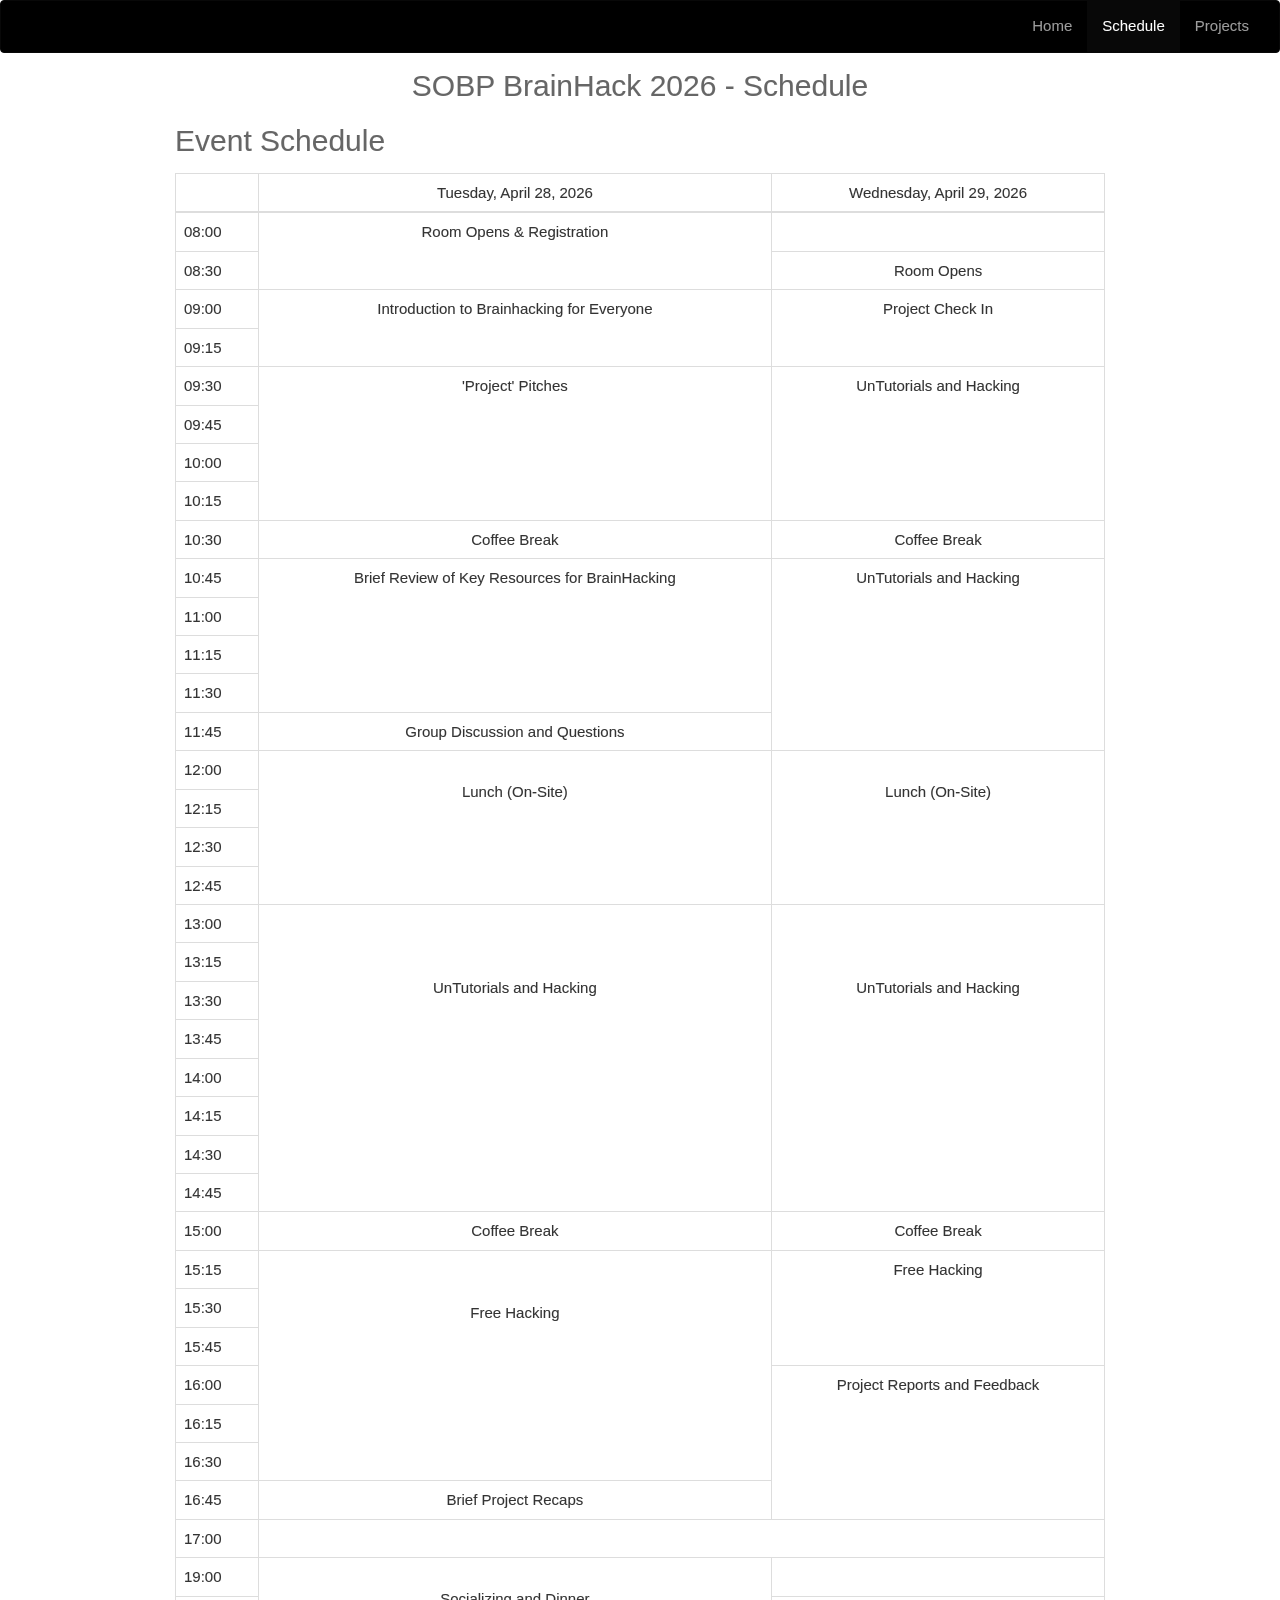
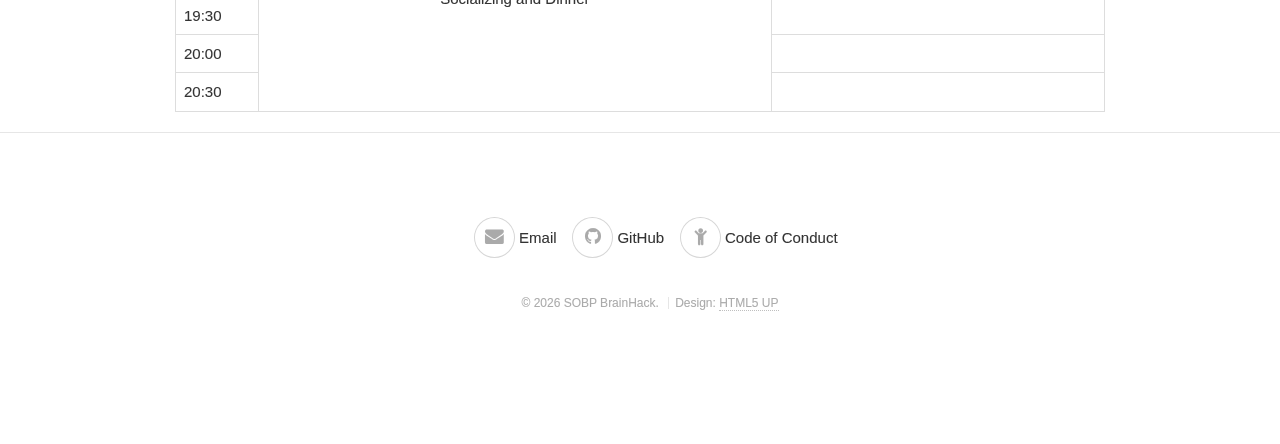
==== commit e7c8b56f: "Fix schedule to display correctly for SOBP BrainHack 2026 Closes #3  - Update calendar.json event da" ====
--- a/schedule.html
+++ b/schedule.html
@@ -4,7 +4,7 @@
 <head>
     <meta charset="utf-8">
     <meta http-equiv="X-UA-Compatible" content="IE=edge">
-    <title>TO Brainhack Global 2021 &ndash; Schedule</title>
+    <title>SOBP BrainHack 2026 &ndash; Schedule</title>
     <meta name="viewport" content="width=device-width, initial-scale=1">
     <link rel="stylesheet" href="https://maxcdn.bootstrapcdn.com/bootstrap/3.3.7/css/bootstrap.min.css" integrity="sha384-BVYiiSIFeK1dGmJRAkycuHAHRg32OmUcww7on3RYdg4Va+PmSTsz/K68vbdEjh4u"
     crossorigin="anonymous">
@@ -12,7 +12,6 @@
     <link rel="stylesheet" href="https://use.fontawesome.com/releases/v5.7.2/css/all.css"
         integrity="sha384-fnmOCqbTlWIlj8LyTjo7mOUStjsKC4pOpQbqyi7RrhN7udi9RwhKkMHpvLbHG9Sr" crossorigin="anonymous">
     <link rel="stylesheet" href="https://www.w3schools.com/w3css/4/w3.css">
-    <link rel="stylesheet" type="text/css" media="screen" href="assets/css/main.css">
     <link rel="stylesheet" type="text/css" media="screen" href="assets/css/schedule.css">
 </head>
 
@@ -33,8 +32,7 @@
                         <a href="index.html">Home</a>
                     </li>
                     <li class="active">
-                        <a href="schedule.html"
-                            target="_blank">Schedule</a>
+                        <a href="schedule.html">Schedule</a>
                     </li>
                     <li>
                         <a href="projects.html">Projects</a>
@@ -44,147 +42,100 @@
         </div>
     </nav>
 
-
-
-
-
-
-
     <!-- SCHEDULE  -->
     <div class="container schedule">
-        <h1 class="text-center">TO Brainhack Global 2021 - Schedule</h1>
-
-	<p>
-				<a href="https://calendar.google.com/calendar/b/1?cid=YnJhaW5oYWNrdG9yb250b0BnbWFpbC5jb20" target="_blank">Add our events to your google calendar</a> to keep up to date with event workshops!
-	</p>
-
-	<h2>
-		Workshop Schedule
-	</h2>
-
-	<table style="width:100%">
-		<col width="30">
-		<col width="30">
-		<col width="50">
-		<col width="80">
-		<tr>
-			<th><b>Dec 08</b></th>
-			<th><b>Time</b></th>
-			<th><b>Dec 09</b></th>
-			<th><b>Time</b></th>
-		</tr>
-		<tr>
-			<td>BIDS: Data Organization</td>
-			<td>1:00pm-2:30pm</td>
-			<td>Intro to Python & ML</td>
-			<td>10:30am-12:00pm</td>
-			
-		</tr>
-		<tr>
-			<td>Scinet & HCP</td>
-			<td>2:30pm-4:00pm</td>
-			<td>R & R-markdown Magik</td>
-			<td>1:30pm-2:30pm</td>
-		</tr>
-		<tr>
-			<td>Git & GitHub</td>
-			<td>4:00pm-5:30pm</td>
-			<td>Binder & Neurolibre</td>
-			<td>2:30pm-3:30pm</td>
-		</tr>
-
-	</table>
-
-	<h2>
-		Event Schedule
-	</h2>
+        <h1 class="text-center">SOBP BrainHack 2026 - Schedule</h1>
+
+        <h2>
+            Event Schedule
+        </h2>
 
         <div class="table-responsive timeline">
             <table class="table table-bordered" border="1">
                 <thead>
                     <th></th>
-                    <th class="text-center">Thursday, December 14, 2023</th>
-                    <th class="text-center">Friday, December 15, 2023</th>
+                    <th class="text-center">Tuesday, April 28, 2026</th>
+                    <th class="text-center">Wednesday, April 29, 2026</th>
                 </thead>
                 <tbody>
                     <tr>
+                        <td>08:00</td>
+                        <td rowspan="2" class="text-center sEvent" data-id="registration" data-toggle="modal" data-target="#infoModal">Room Opens &amp; Registration</td>
+                        <td></td>
+                    </tr>
+                    <tr>
+                        <td>08:30</td>
+                        <td class="text-center sEvent" data-id="room-opens" data-toggle="modal" data-target="#infoModal">Room Opens</td>
+                    </tr>
+                    <tr>
                         <td>09:00</td>
-                        <td rowspan="2" class="text-center sEvent" data-id="breakfast1" data-toggle="modal" data-target="#infoModal"><br>Breakfast</td>
-                        <td rowspan="2" class="text-center sEvent" data-id="breakfast2" data-toggle="modal" data-target="#infoModal"><br>Breakfast</td>
-                    </tr>
-                    <tr>
-                        <td>9:15</td>
-                    </tr>
-                    <tr>
-                        <td>9:30</td>
-                        <td class="text-center sEvent" data-id="welcome" data-toggle="modal" data-target="#infoModal">Opening and Welcome - Mingling</td>
-                        <td rowspan="2" class="text-center sEvent" data-id="ignite1" data-toggle="modal" data-target="#infoModal">
-                            Ignite:
-                            <br>
-                            Paul Pavlidis
-                        </td>
-                    </tr>
-                    <tr>
-                        <td>9:45</td>
-                        <td rowspan="2" class="text-center sEvent" data-id="ignite2" data-toggle="modal" data-target="#infoModal">
-                            Ignite:
-                            <br>
-                            Aman Badhwar
-                        </td>
+                        <td rowspan="2" class="text-center sEvent" data-id="intro" data-toggle="modal" data-target="#infoModal">Introduction to Brainhacking for Everyone</td>
+                        <td rowspan="2" class="text-center sEvent" data-id="checkin" data-toggle="modal" data-target="#infoModal">Project Check In</td>
+                    </tr>
+                    <tr>
+                        <td>09:15</td>
+                    </tr>
+                    <tr>
+                        <td>09:30</td>
+                        <td rowspan="4" class="text-center sEvent" data-id="pitches" data-toggle="modal" data-target="#infoModal">'Project' Pitches</td>
+                        <td rowspan="4" class="text-center sEvent" data-id="hack-wed-am" data-toggle="modal" data-target="#infoModal">UnTutorials and Hacking</td>
+                    </tr>
+                    <tr>
+                        <td>09:45</td>
                     </tr>
                     <tr>
                         <td>10:00</td>
-                        <td rowspan="6" class="text-center sEvent" data-id="hack1W" data-toggle="modal" data-target="#infoModal">Open Hacking</td>
                     </tr>
                     <tr>
                         <td>10:15</td>
+                    </tr>
+                    <tr>
+                        <td>10:30</td>
                         <td class="text-center sEvent" data-id="coffee1" data-toggle="modal" data-target="#infoModal">Coffee Break</td>
-                    </tr>
-                    <tr>
-                        <td>10:30</td>
-                        <td rowspan="2" class="text-center sEvent" data-id="pitch" data-toggle="modal" data-target="#infoModal">Project Pitches</td>
+                        <td class="text-center sEvent" data-id="coffee3" data-toggle="modal" data-target="#infoModal">Coffee Break</td>
                     </tr>
                     <tr>
                         <td>10:45</td>
+                        <td rowspan="4" class="text-center sEvent" data-id="resources" data-toggle="modal" data-target="#infoModal">Brief Review of Key Resources for BrainHacking</td>
+                        <td rowspan="5" class="text-center sEvent" data-id="hack-wed-am2" data-toggle="modal" data-target="#infoModal">UnTutorials and Hacking</td>
                     </tr>
                     <tr>
                         <td>11:00</td>
-                        <td rowspan="6" class="text-center sEvent" data-id="teaming" data-toggle="modal" data-target="#infoModal">Teaming and Hacking</td>
                     </tr>
                     <tr>
                         <td>11:15</td>
                     </tr>
                     <tr>
                         <td>11:30</td>
-                        <td rowspan="4" class="text-center sEvent" data-id="unconf-talks" data-toggle="modal" data-target="#infoModal">Unconference Talks</td>
                     </tr>
                     <tr>
                         <td>11:45</td>
+                        <td class="text-center sEvent" data-id="discussion" data-toggle="modal" data-target="#infoModal">Group Discussion and Questions</td>
                     </tr>
                     <tr>
                         <td>12:00</td>
+                        <td rowspan="4" class="text-center sEvent" data-id="lunch1" data-toggle="modal" data-target="#infoModal"><br>Lunch (On-Site)</td>
+                        <td rowspan="4" class="text-center sEvent" data-id="lunch2" data-toggle="modal" data-target="#infoModal"><br>Lunch (On-Site)</td>
                     </tr>
                     <tr>
                         <td>12:15</td>
                     </tr>
                     <tr>
                         <td>12:30</td>
-                        <td rowspan="4" class="text-center sEvent" data-id="lunch1" data-toggle="modal" data-target="#infoModal"><br><br>Lunch</td>
-                        <td rowspan="4" class="text-center sEvent" data-id="lunch2" data-toggle="modal" data-target="#infoModal"><br><br>Lunch</td>
                     </tr>
                     <tr>
                         <td>12:45</td>
                     </tr>
                     <tr>
                         <td>13:00</td>
+                        <td rowspan="8" class="text-center sEvent" data-id="hack-tue-pm" data-toggle="modal" data-target="#infoModal"><br><br><br>UnTutorials and Hacking</td>
+                        <td rowspan="8" class="text-center sEvent" data-id="hack-wed-pm" data-toggle="modal" data-target="#infoModal"><br><br><br>UnTutorials and Hacking</td>
                     </tr>
                     <tr>
                         <td>13:15</td>
                     </tr>
                     <tr>
                         <td>13:30</td>
-                        <td rowspan="10" class="text-center sEvent" data-id="hack1T" data-toggle="modal" data-target="#infoModal">Open Hacking</td>
-                        <td rowspan="9" class="text-center sEvent" data-id="hack2W" data-toggle="modal" data-target="#infoModal">Open Hacking</td>
                     </tr>
                     <tr>
                         <td>13:45</td>
@@ -203,126 +154,54 @@
                     </tr>
                     <tr>
                         <td>15:00</td>
+                        <td class="text-center sEvent" data-id="coffee2" data-toggle="modal" data-target="#infoModal">Coffee Break</td>
+                        <td class="text-center sEvent" data-id="coffee4" data-toggle="modal" data-target="#infoModal">Coffee Break</td>
                     </tr>
                     <tr>
                         <td>15:15</td>
+                        <td rowspan="6" class="text-center sEvent" data-id="hack-tue-late" data-toggle="modal" data-target="#infoModal"><br><br>Free Hacking</td>
+                        <td rowspan="3" class="text-center sEvent" data-id="hack-wed-late" data-toggle="modal" data-target="#infoModal">Free Hacking</td>
                     </tr>
                     <tr>
                         <td>15:30</td>
                     </tr>
                     <tr>
                         <td>15:45</td>
-                        <td rowspan="2" class="text-center sEvent" data-id="coffee2" data-toggle="modal" data-target="#infoModal">Coffee Break</td>
                     </tr>
                     <tr>
                         <td>16:00</td>
-                        <td rowspan="2" class="text-center sEvent" data-id="coffee3" data-toggle="modal" data-target="#infoModal">Coffee Break</td>
+                        <td rowspan="4" class="text-center sEvent" data-id="reports" data-toggle="modal" data-target="#infoModal">Project Reports and Feedback</td>
                     </tr>
                     <tr>
                         <td>16:15</td>
-                        <td rowspan="3" class="text-center sEvent" data-id="wrap-up" data-toggle="modal" data-target="#infoModal">Wrap-up</td>
                     </tr>
                     <tr>
                         <td>16:30</td>
-                        <td rowspan="8" class="text-center sEvent" data-id="hack2T">
-                            <br><br><br><br>Open Hacking<br>
-                            (13:30 - 19:00)
-                        </td>
                     </tr>
                     <tr>
                         <td>16:45</td>
+                        <td rowspan="1" class="text-center sEvent" data-id="recaps" data-toggle="modal" data-target="#infoModal">Brief Project Recaps</td>
                     </tr>
                     <tr>
                         <td>17:00</td>
-                        <td class="text-center sEvent" data-id="can-acn" data-toggle="modal" data-target="#infoModal">CAN-ACN starts at the Sheraton</td>
-                    </tr>
-                    <tr>
-                        <td>17:15</td>
-                        <td rowspan="5" class="text-center sEvent" data-id="can-keynote" data-toggle="modal" data-target="#infoModal">
-                            CAN Keynote Lecture
-                            <br>Michelle Monje | Stanford University
-                        </td>
-                    </tr>
-                    <tr>
-                        <td>17:30</td>
-                    </tr>
-                    <tr>
-                        <td>17:45</td>
-                    </tr>
-                    <tr>
-                        <td>18:00</td>
-                    </tr>
-                    <tr>
-                        <td>18:15</td>
-                    </tr>
-                    <tr>
-                        <td>18:30</td>
-                        <td rowspan="6" class="text-center sEvent" data-id="can-lect" data-toggle="modal" data-target="#infoModal">
-                            <br>Canadian Association for Neuroscience 2021
-                            <br>Public Lectures
-                            <br>
-                            <br>Location: 
-                            <br>
-                        </td>
-                        <td rowspan="6" class="text-center sEvent" data-id="can-open" data-toggle="modal" data-target="#infoModal">CAN Opening Reception</td>
-                    </tr>
-                    <tr>
-                        <td>18:45</td>
+                        <td colspan="2"></td>
                     </tr>
                     <tr>
                         <td>19:00</td>
-                    </tr>
-                    <tr>
-                        <td>19:15</td>
+                        <td rowspan="4" class="text-center sEvent" data-id="social" data-toggle="modal" data-target="#infoModal"><br>Socializing and Dinner</td>
+                        <td></td>
                     </tr>
                     <tr>
                         <td>19:30</td>
-                    </tr>
-                    <tr>
-                        <td>19:45</td>
+                        <td></td>
                     </tr>
                     <tr>
                         <td>20:00</td>
-                        <td rowspan="12" class="text-center sEvent" data-id="osbee" data-toggle="modal" data-target="#infoModal">
-                            <br><br><br><br><br><br>OSBee
-                            <br>(3 Brewers)
-                        </td>
-                    </tr>
-                    <tr>
-                        <td>20:15</td>
+                        <td></td>
                     </tr>
                     <tr>
                         <td>20:30</td>
-                    </tr>
-                    <tr>
-                        <td>20:45</td>
-                    </tr>
-                    <tr>
-                        <td>21:00</td>
-                    </tr>
-                    <tr>
-                        <td>21:15</td>
-                    </tr>
-                    <tr>
-                        <td>21:30</td>
-                    </tr>
-                    <tr>
-                        <td>21:45</td>
-                    </tr>
-                    <tr>
-                        <td>22:00</td>
-                    </tr>
-                    <tr>
-                        <td>22:15</td>
-                    </tr>
-                    <tr>
-                        <td>22:30</td>
-                    </tr>
-                    <tr>
-                        <td>22:45</td>
-                    </tr>
-                    <tr>
-                        <td>23:00</td>
+                        <td></td>
                     </tr>
                 </tbody>
             </table>
@@ -347,19 +226,11 @@
     <footer id="footer">
         <ul class="icons">
             <li>
-                <a href="mailto:erin.w.dickie@gmail.com" target="_blank" class="icon fa-envelope">
+                <a href="mailto:SOBPHackInfo@repronim.org" target="_blank" class="icon fa-envelope">
                     <span class="label">Email</span>
                 </a> Email</li>
             <li>
-                <a href="https://brainhack-slack-invite.herokuapp.com/" target="_blank" class="icon fa-slack">
-                    <span class="label">Slack</span>
-                </a> Slack</li>
-            <li>
-                <a href="https://twitter.com/brainhackorg" target="_blank" class="icon fa-twitter">
-                    <span class="label">Twitter</span>
-                </a> Twitter</li>
-            <li>
-                <a href="https://github.com/CAMH-SCWG/to-brainhack-2018" target="_blank" class="icon fa-github">
+                <a href="https://sobpbrainhack.github.io/SOBPHack-2026/" target="_blank" class="icon fa-github">
                     <span class="label">GitHub</span>
                 </a> GitHub</li>
             <li>
@@ -369,7 +240,7 @@
         </ul>
         <div class="copyright">
             <ul class="menu">
-                <li>&copy; 2018 Brainhack MTL.</li>
+                <li>&copy; 2026 SOBP BrainHack.</li>
                 <li>Design:
                     <a href="http://html5up.net">HTML5 UP</a>
                 </li>
@@ -383,7 +254,7 @@
     <script src="assets/js/skel.min.js"></script>
     <script src="assets/js/util.js"></script>
     <script src="assets/js/main.js"></script>
-    <script src="assets/js/lodash.min.js"></script>  
+    <script src="assets/js/lodash.min.js"></script>
     <script src="https://maxcdn.bootstrapcdn.com/bootstrap/3.3.7/js/bootstrap.min.js" integrity="sha384-Tc5IQib027qvyjSMfHjOMaLkfuWVxZxUPnCJA7l2mCWNIpG9mGCD8wGNIcPD7Txa" crossorigin="anonymous"></script>
     <script src="assets/js/schedule.js"></script>
 </body>
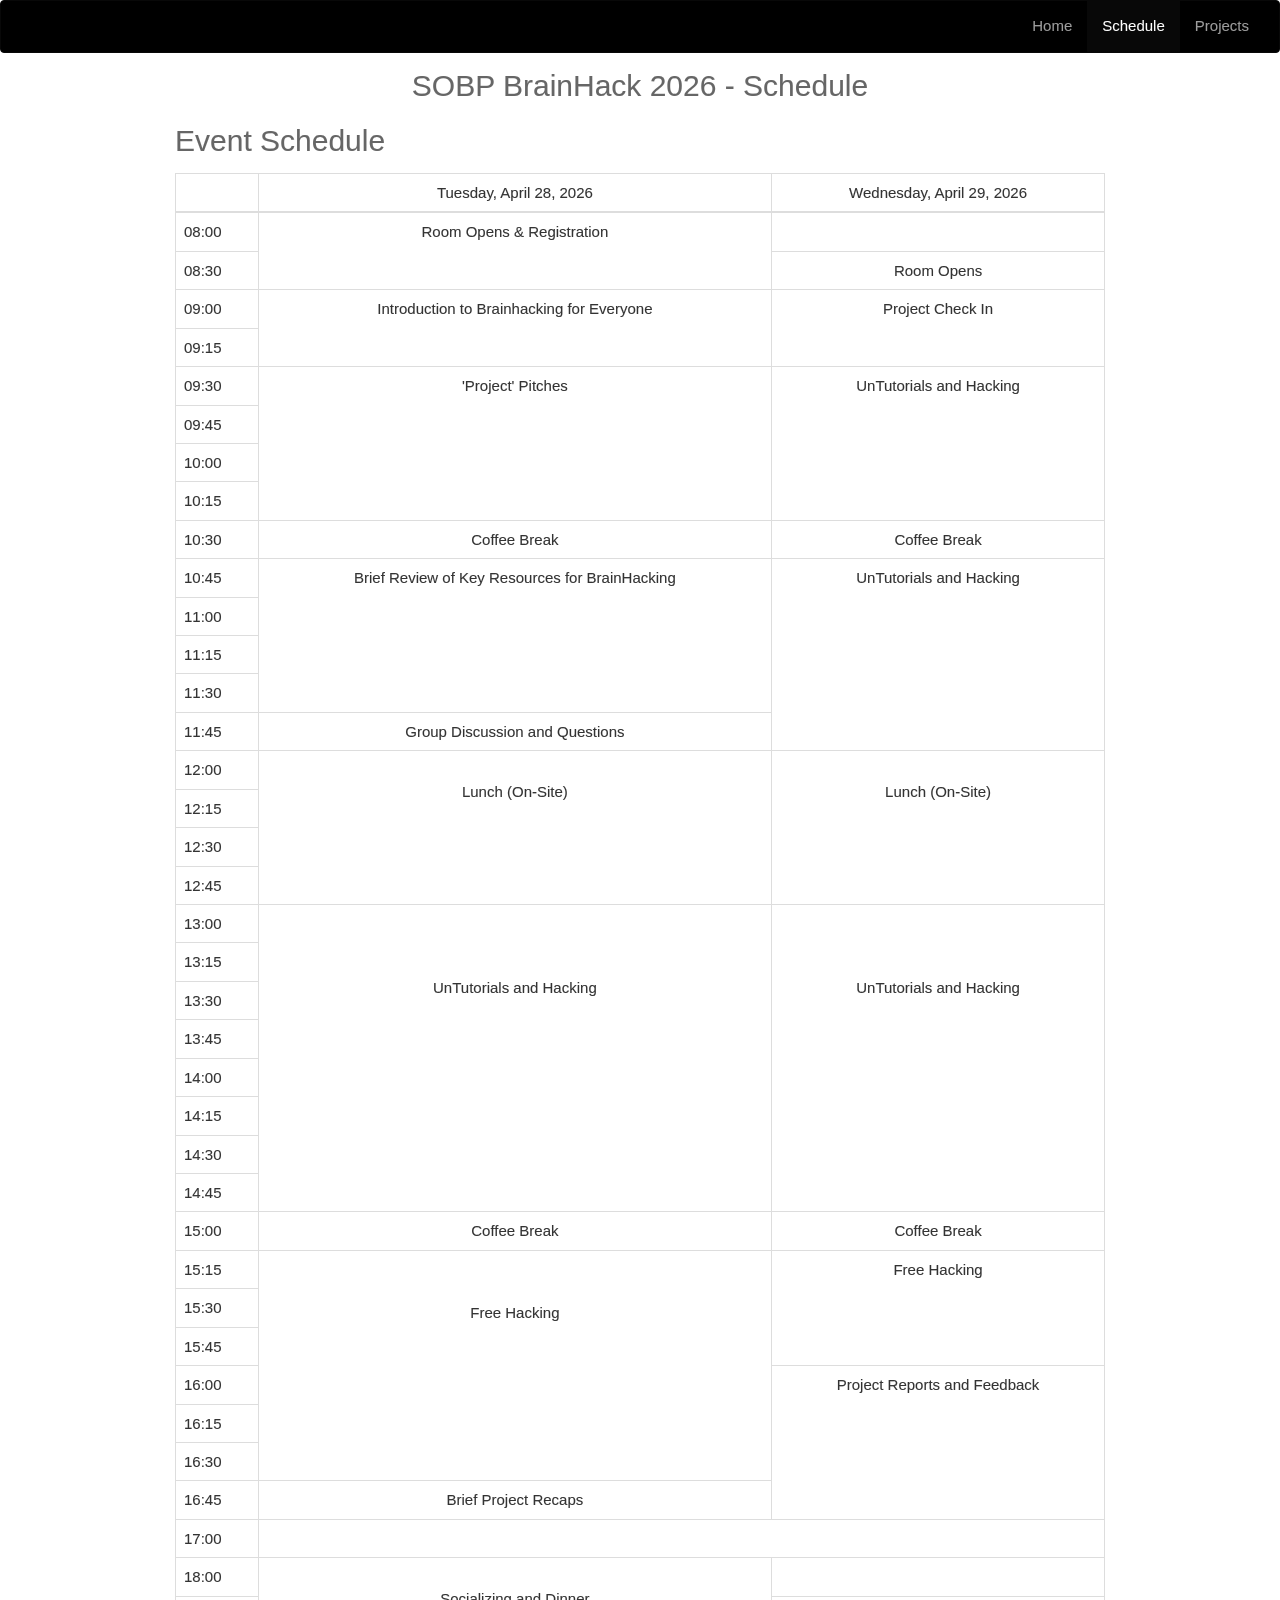
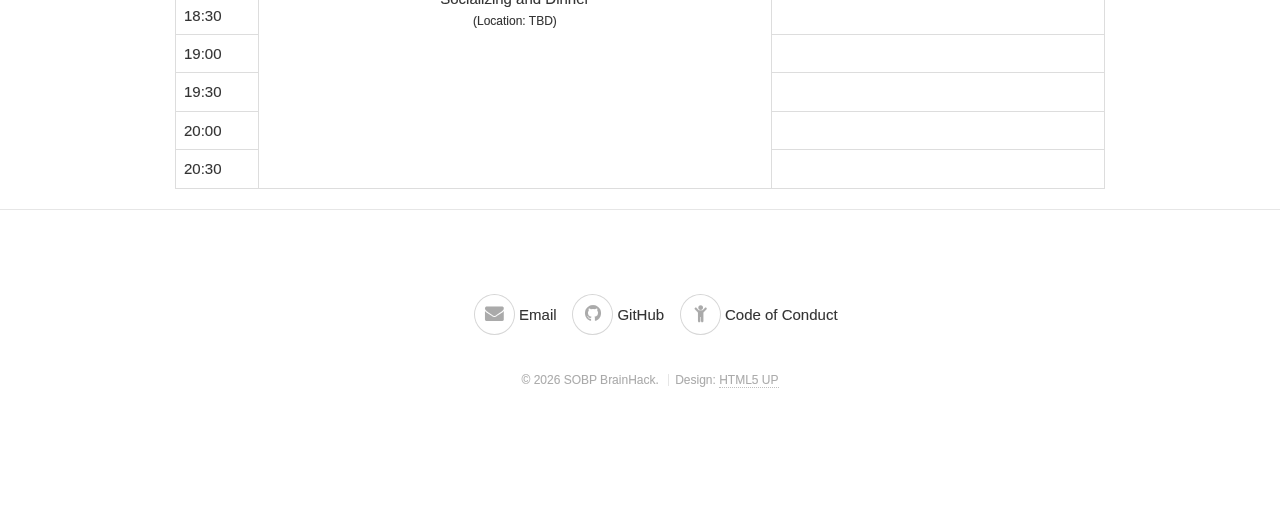
==== commit f8bbfc9f: "fix: update Tuesday social to 6pm and add location TBD Closes #16  Co-Authored-By: Claude Opus 4.6 (" ====
--- a/schedule.html
+++ b/schedule.html
@@ -187,8 +187,16 @@
                         <td colspan="2"></td>
                     </tr>
                     <tr>
+                        <td>18:00</td>
+                        <td rowspan="6" class="text-center sEvent" data-id="social" data-toggle="modal" data-target="#infoModal"><br>Socializing and Dinner<br><small>(Location: TBD)</small></td>
+                        <td></td>
+                    </tr>
+                    <tr>
+                        <td>18:30</td>
+                        <td></td>
+                    </tr>
+                    <tr>
                         <td>19:00</td>
-                        <td rowspan="4" class="text-center sEvent" data-id="social" data-toggle="modal" data-target="#infoModal"><br>Socializing and Dinner</td>
                         <td></td>
                     </tr>
                     <tr>
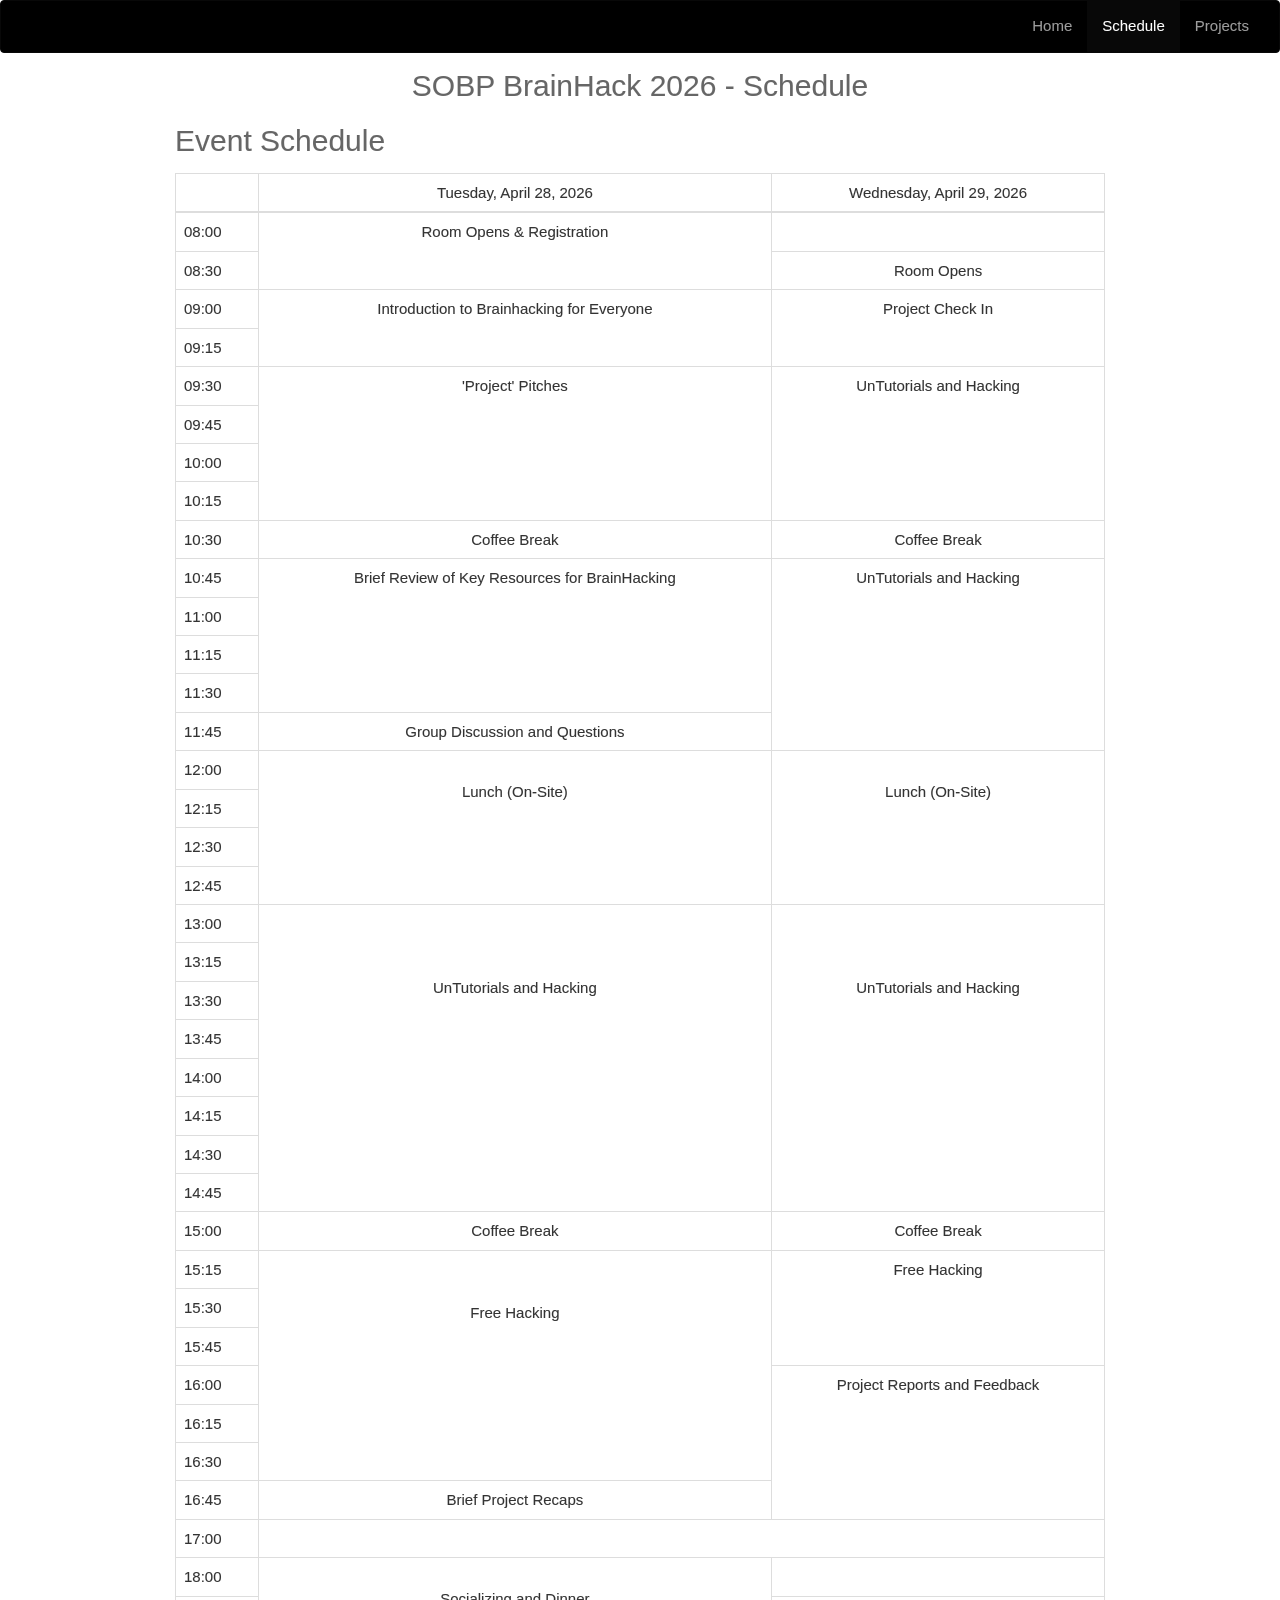
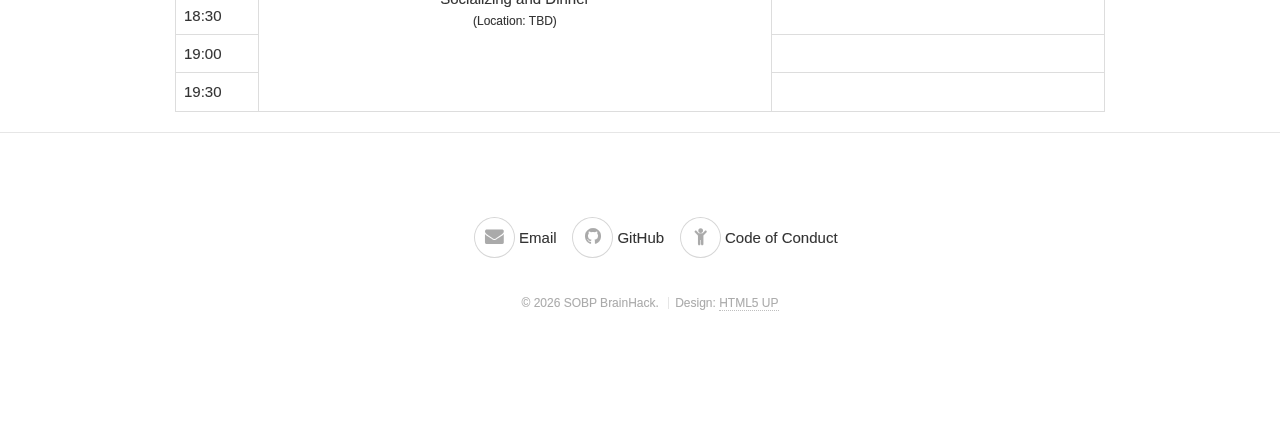
==== commit e597d2a7: "fix: simplify social block to keep original 2-hour duration Removed extra rows — just shifted existi" ====
--- a/schedule.html
+++ b/schedule.html
@@ -188,7 +188,7 @@
                     </tr>
                     <tr>
                         <td>18:00</td>
-                        <td rowspan="6" class="text-center sEvent" data-id="social" data-toggle="modal" data-target="#infoModal"><br>Socializing and Dinner<br><small>(Location: TBD)</small></td>
+                        <td rowspan="4" class="text-center sEvent" data-id="social" data-toggle="modal" data-target="#infoModal"><br>Socializing and Dinner<br><small>(Location: TBD)</small></td>
                         <td></td>
                     </tr>
                     <tr>
@@ -201,14 +201,6 @@
                     </tr>
                     <tr>
                         <td>19:30</td>
-                        <td></td>
-                    </tr>
-                    <tr>
-                        <td>20:00</td>
-                        <td></td>
-                    </tr>
-                    <tr>
-                        <td>20:30</td>
                         <td></td>
                     </tr>
                 </tbody>
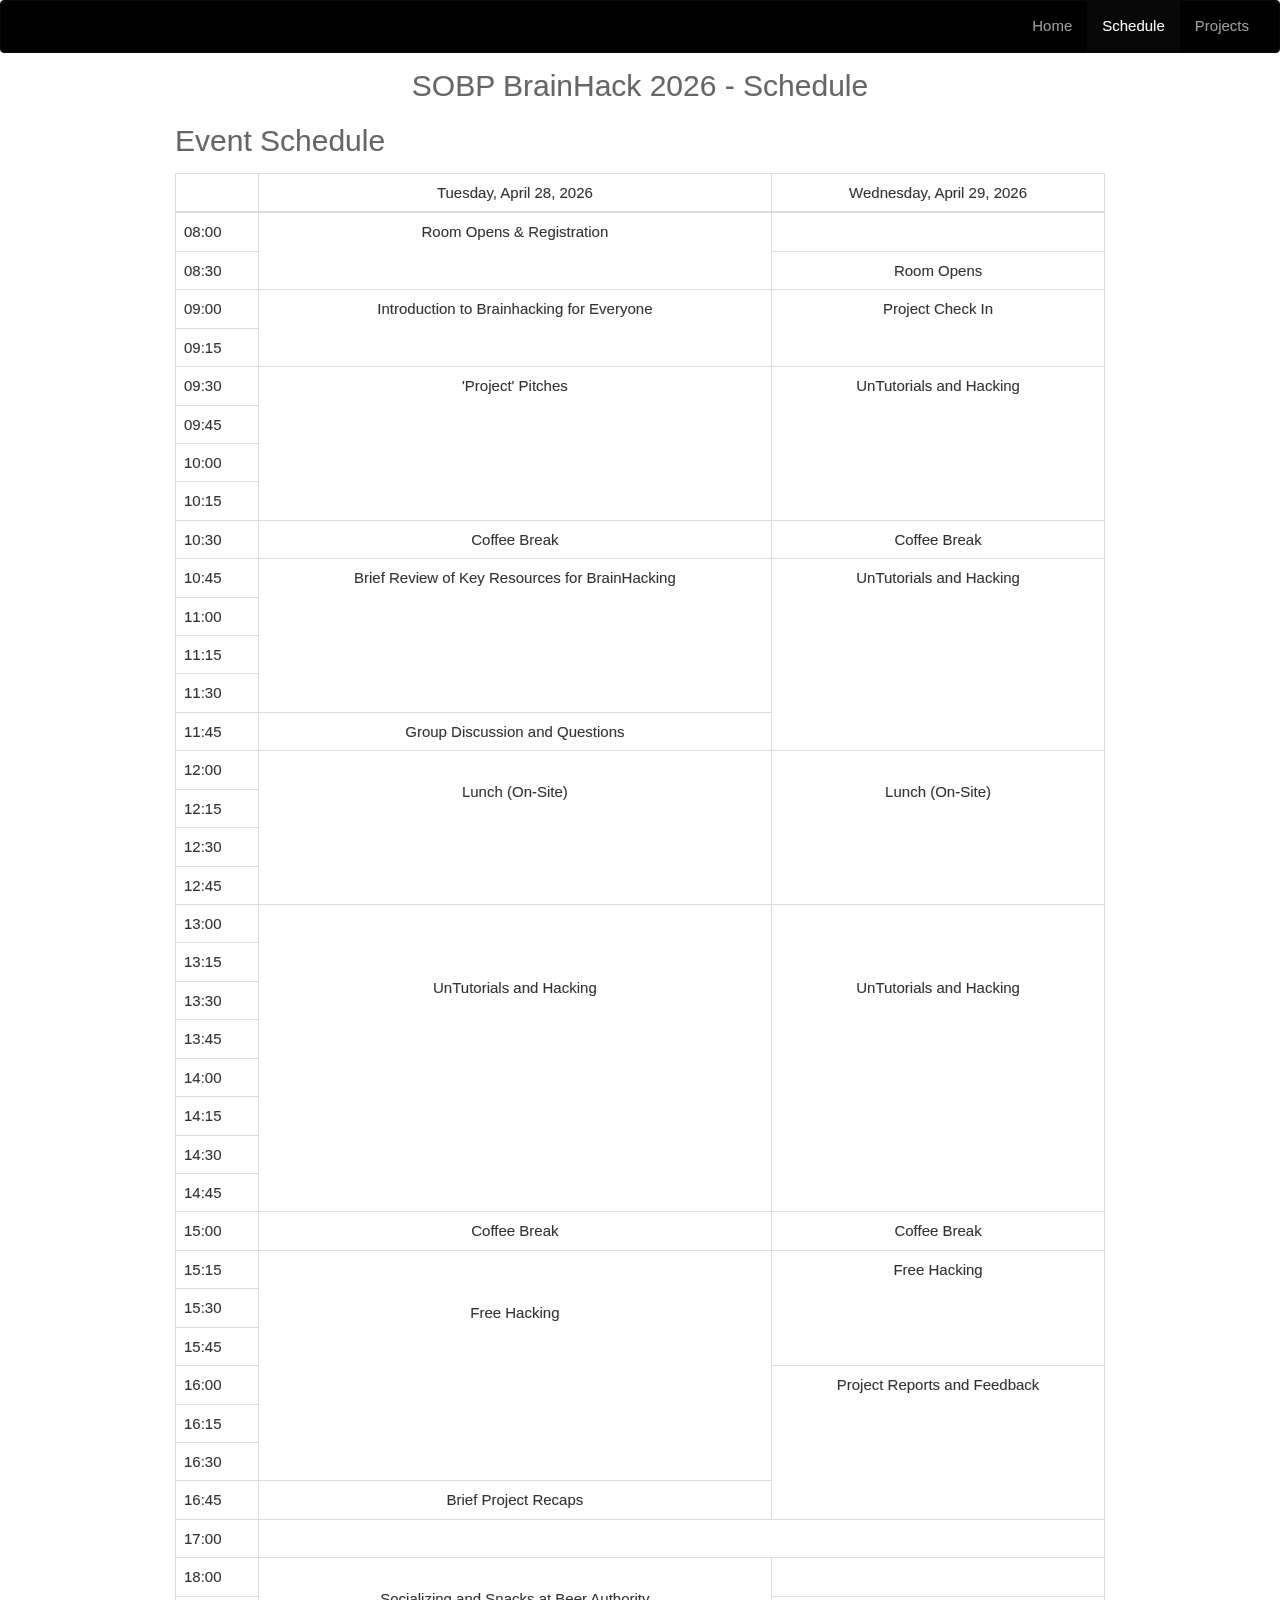
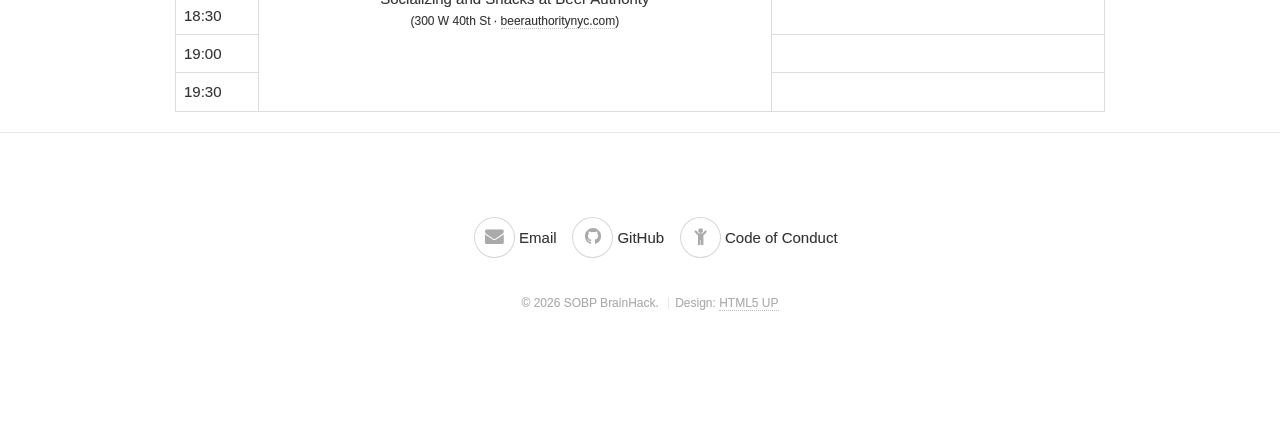
==== commit be8d503a: "Update event details for socializing and dinner" ====
--- a/schedule.html
+++ b/schedule.html
@@ -188,7 +188,7 @@
                     </tr>
                     <tr>
                         <td>18:00</td>
-                        <td rowspan="4" class="text-center sEvent" data-id="social" data-toggle="modal" data-target="#infoModal"><br>Socializing and Dinner<br><small>(Location: TBD)</small></td>
+                        <td rowspan="4" class="text-center sEvent" data-id="social" data-toggle="modal" data-target="#infoModal"><br>Socializing and Snacks at Beer Authority<br><small>(300 W 40th St · <a href="https://www.beerauthoritynyc.com/" target="_blank">beerauthoritynyc.com</a>)</small></td>
                         <td></td>
                     </tr>
                     <tr>
